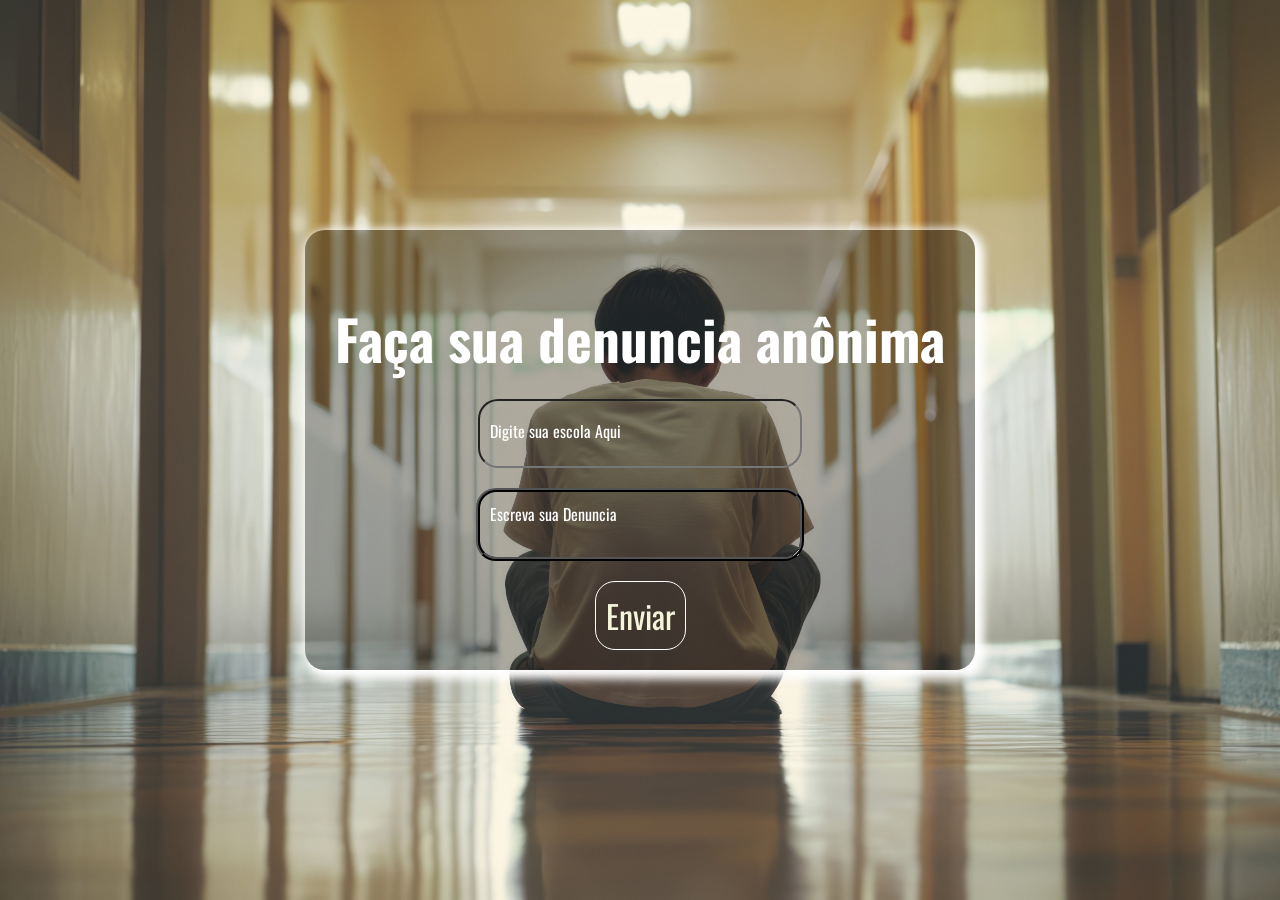
==== index.html @ 604c32ea "correção portugues" ====
<!DOCTYPE html>
<html lang="pt-br">
<head>
    <meta charset="UTF-8">
    <meta name="viewport" content="width=device-width, initial-scale=1.0">
    <link rel="stylesheet" href="principal.css">
    <link rel="shortcut icon" href="Imagens/favicon_io (1)/favicon.ico" type="image/x-icon">
    <title>Bullying</title>
</head>
<body>
    <div id="container">
        <h1>
        Faça sua denuncia anônima
        </h1>
        <input type="address" name="" id="escola" placeholder="Digite sua escola Aqui">
        <textarea name="" id="denuncia" placeholder="Escreva sua Denuncia"></textarea>
        <button>Enviar</button>
    </div>
</body>
</html>
---- principal.css ----
@font-face {
    font-family:'Oswald' ;
    src: url(Oswald/Oswald-VariableFont_wght.ttf);
}
:root{
    --fonte: 'Oswald';
    --cor-branco:white;
}

body{
     font-family:var(--fonte);
     background-image: url(Imagens/yamu_jay-school-bullying-9060270.jpg);
     background-attachment: fixed;
     background-size: cover;
     background-position: center;
     
     margin: 0;
     height: 100vh;
     display: flex;
     justify-content: center;
     align-items: center;
}
#container{
   display: flex;
   flex-direction: column;
   align-items: center;
   padding: 20px;
   border-radius: 20px;

    background-color: rgba(0, 0, 0, 0.315);

   box-shadow: 4px 4px 10px 5px var(--cor-branco);
}

#container >h1{
   margin-bottom: 10px;
   text-shadow: none;
   padding: 10px;
   font-size: 55px;
   color:var(--cor-branco);
}
#container > input, textarea{
    width: 300px;
    height: 5vh;
    padding: 10px;
    margin-bottom: 20px;

    background-color: transparent;
    border-radius: 20px;

    color: var(--cor-branco);
}

input::placeholder, textarea::placeholder{
    color: var(--cor-branco);
    font-family:var(--fonte);
    font-size: larger;
}
#denuncia{
    border: 4px ridge black;
}


button{
    padding: 10px;
    font-family: var(--fonte);
    font-size: xx-large;
    background-color: transparent;
    color: beige;
    border-radius: 20px;
    border: 1px solid var(--cor-branco);
}
button:hover{
    color: chartreuse;
    transition: 0.5s;
}
button:active{
    color: var(--cor-branco);
}
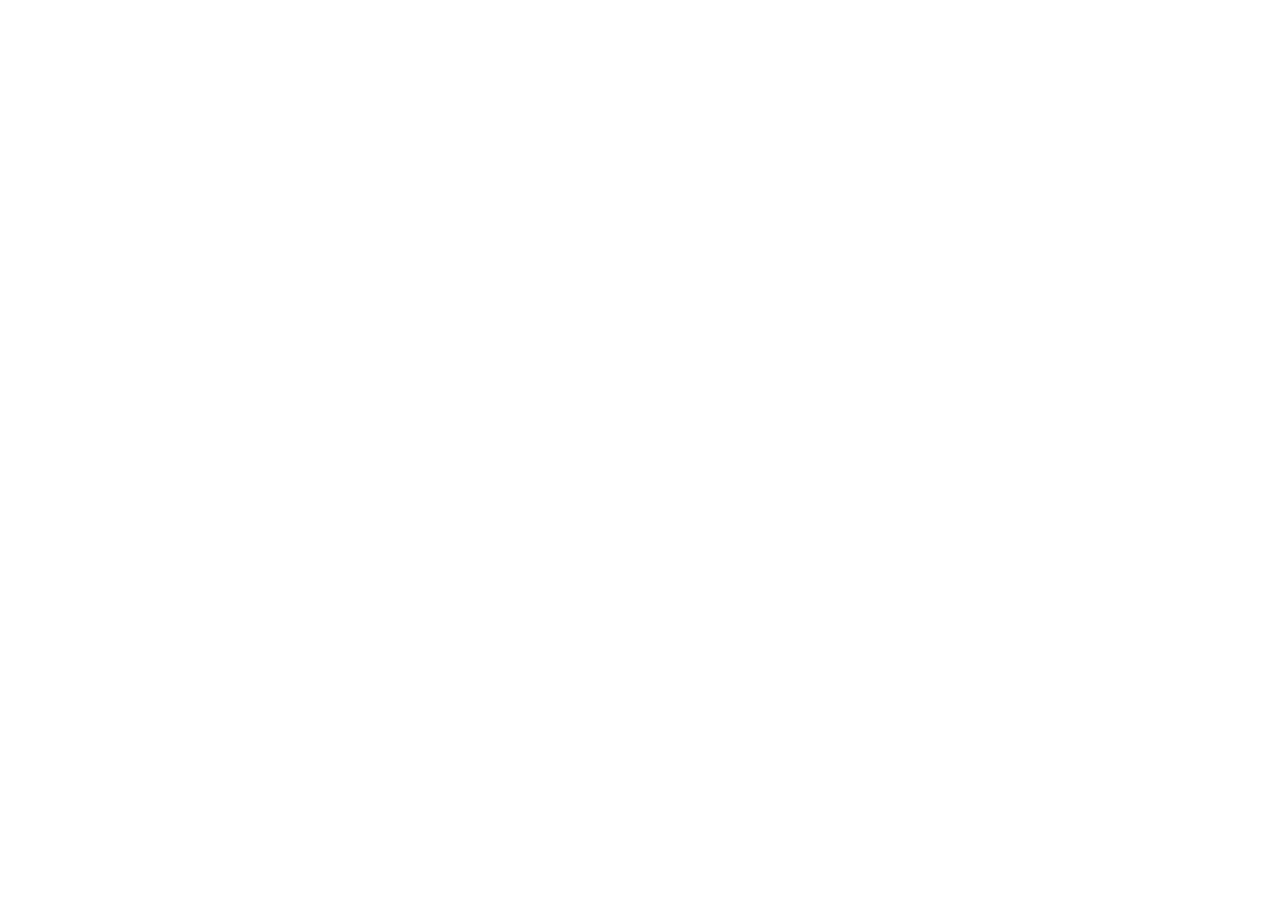
==== commit 8fcdd386: "criando outro" ====
--- a/index.html
+++ b/index.html
@@ -3,18 +3,9 @@
 <head>
     <meta charset="UTF-8">
     <meta name="viewport" content="width=device-width, initial-scale=1.0">
-    <link rel="stylesheet" href="principal.css">
-    <link rel="shortcut icon" href="Imagens/favicon_io (1)/favicon.ico" type="image/x-icon">
-    <title>Bullying</title>
+    <title>Principal</title>
 </head>
 <body>
-    <div id="container">
-        <h1>
-        Faça sua denuncia anônima
-        </h1>
-        <input type="address" name="" id="escola" placeholder="Digite sua escola Aqui">
-        <textarea name="" id="denuncia" placeholder="Escreva sua Denuncia"></textarea>
-        <button>Enviar</button>
-    </div>
+    
 </body>
 </html>
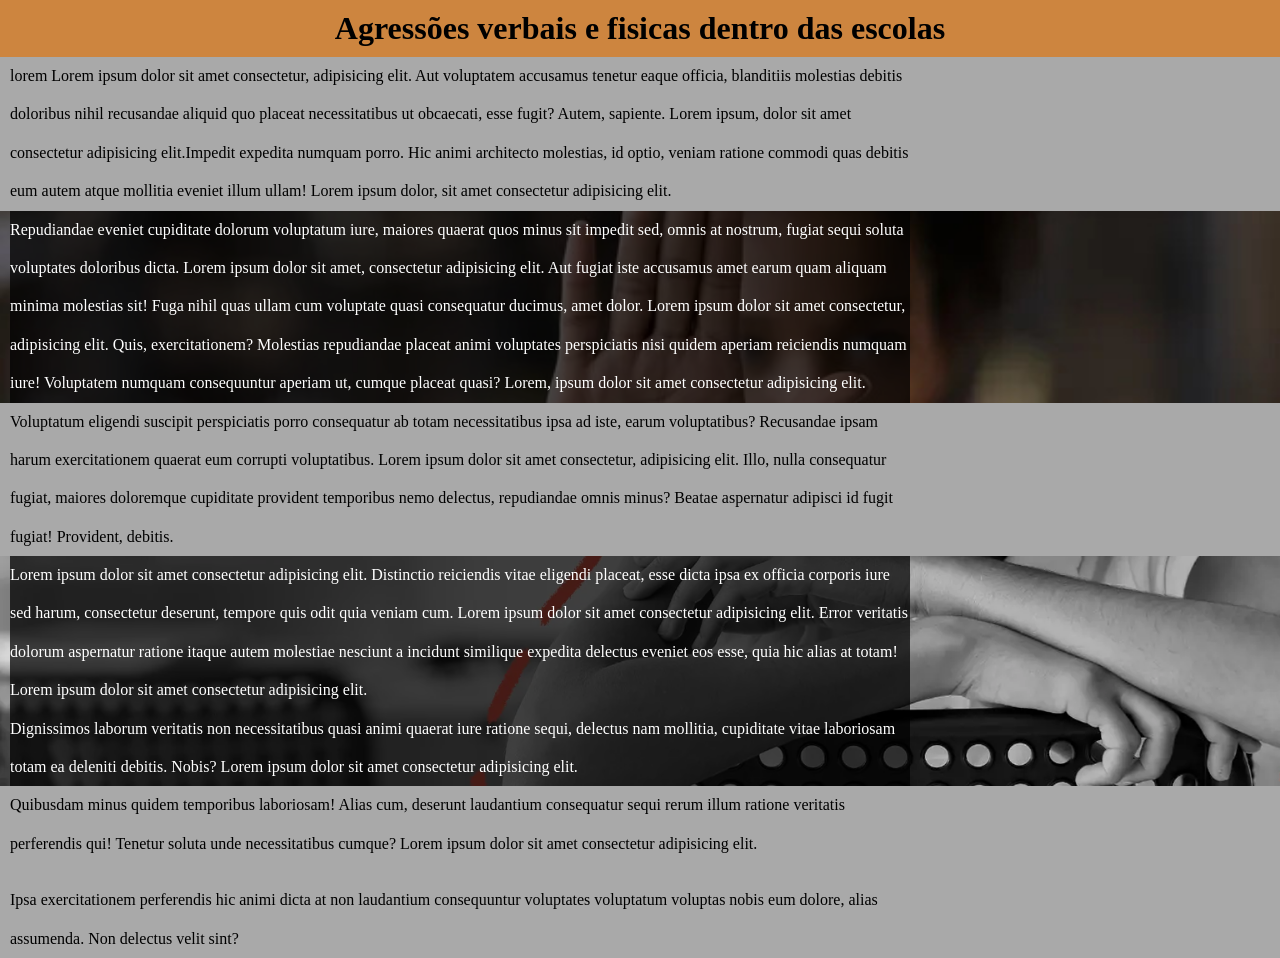
==== commit 58351692: "alterações" ====
--- a/index.html
+++ b/index.html
@@ -3,9 +3,36 @@
 <head>
     <meta charset="UTF-8">
     <meta name="viewport" content="width=device-width, initial-scale=1.0">
+    <link rel="stylesheet" href="./estilos/infomacoes.css">
     <title>Principal</title>
 </head>
 <body>
-    
+    <header>
+        <h1>Agressões verbais e fisicas dentro das escolas</h1>
+    </header>
+        <section class="normal">
+            <p>lorem Lorem ipsum dolor sit amet consectetur, adipisicing elit. Aut voluptatem accusamus tenetur eaque officia, blanditiis molestias debitis doloribus nihil recusandae aliquid quo placeat necessitatibus ut obcaecati, esse fugit? Autem, sapiente. Lorem ipsum, dolor sit amet consectetur adipisicing elit.Impedit expedita numquam porro. Hic animi architecto molestias, id optio, veniam ratione commodi quas debitis eum autem atque mollitia eveniet illum ullam! Lorem ipsum dolor, sit amet consectetur adipisicing elit. </p>
+        </section>
+
+        <section class="imagem" id="img1">
+            <p>Repudiandae eveniet cupiditate dolorum voluptatum iure, maiores quaerat quos minus sit impedit sed, omnis at nostrum, fugiat sequi soluta voluptates doloribus dicta. Lorem ipsum dolor sit amet, consectetur adipisicing elit. Aut fugiat iste accusamus amet earum quam aliquam minima molestias sit! Fuga nihil quas ullam cum voluptate quasi consequatur ducimus, amet dolor. Lorem ipsum dolor sit amet consectetur, adipisicing elit. Quis, exercitationem? Molestias repudiandae placeat animi voluptates perspiciatis nisi quidem aperiam reiciendis numquam iure! Voluptatem numquam consequuntur aperiam ut, cumque placeat quasi? Lorem, ipsum dolor sit amet consectetur adipisicing elit.</p>
+        </section>
+
+        <section class="normal">
+            <p>Voluptatum eligendi suscipit perspiciatis porro consequatur ab totam necessitatibus ipsa ad iste, earum voluptatibus? Recusandae ipsam harum exercitationem quaerat eum corrupti voluptatibus. Lorem ipsum dolor sit amet consectetur, adipisicing elit. Illo, nulla consequatur fugiat, maiores doloremque cupiditate provident temporibus nemo delectus, repudiandae omnis minus? Beatae aspernatur adipisci id fugit fugiat! Provident, debitis.</p> 
+        </section>
+
+        <section class="imagem">
+            <p>Lorem ipsum dolor sit amet consectetur adipisicing elit. Distinctio reiciendis vitae eligendi placeat, esse dicta ipsa ex officia corporis iure sed harum, consectetur deserunt, tempore quis odit quia veniam cum. Lorem ipsum dolor sit amet consectetur adipisicing elit. Error veritatis dolorum aspernatur ratione itaque autem molestiae nesciunt a incidunt similique expedita delectus eveniet eos esse, quia hic alias at totam! Lorem ipsum dolor sit amet consectetur adipisicing elit.</p> 
+        </section>
+
+        <section class="imagem">
+            <p>Dignissimos laborum veritatis non necessitatibus quasi animi quaerat iure ratione sequi, delectus nam mollitia, cupiditate vitae laboriosam totam ea deleniti debitis. Nobis? Lorem ipsum dolor sit amet consectetur adipisicing elit.</p> 
+        </section>
+
+        <section class="normal">
+            <p>Quibusdam minus quidem temporibus laboriosam! Alias cum, deserunt laudantium consequatur sequi rerum illum ratione veritatis perferendis qui! Tenetur soluta unde necessitatibus cumque? Lorem ipsum dolor sit amet consectetur adipisicing elit.</p>
+            <br><p>Ipsa exercitationem perferendis hic animi dicta at non laudantium consequuntur voluptates voluptatum voluptas nobis eum dolore, alias assumenda. Non delectus velit sint?</p>         
+        </section>
 </body>
 </html>
--- a/estilos/infomacoes.css
+++ b/estilos/infomacoes.css
@@ -0,0 +1,54 @@
+@charset "UTF-8";
+
+body{
+    margin: 0px;
+    padding: 0px;
+}
+
+*{
+    margin: 0px;
+    padding: 0px;
+}
+
+header{
+    background-color: peru;
+}
+
+header h1{
+    padding: 10px;
+    text-align: center;
+}
+
+section{
+   background-color: beige;
+}
+
+section > p {
+    line-height: 3vw;
+     width: 100vh;
+     margin-left: 10px;
+}
+
+section.normal{
+    background-color: darkgray;
+}
+section.imagem > p {
+    display: inline-block;
+    background-color: rgba(0, 0, 0, 0.726);
+    color: white;
+}
+
+section#img1{
+    background-image: url(../Imagens/Correio-de-Atibaia-Racismo-recreativo.jpeg);
+    background-size: cover;
+    background-attachment: fixed;
+}
+section.imagem {
+    background-image: url(../Imagens/racismo.webp);
+    background-size: cover;
+    background-attachment: fixed;
+}
+
+
+
+
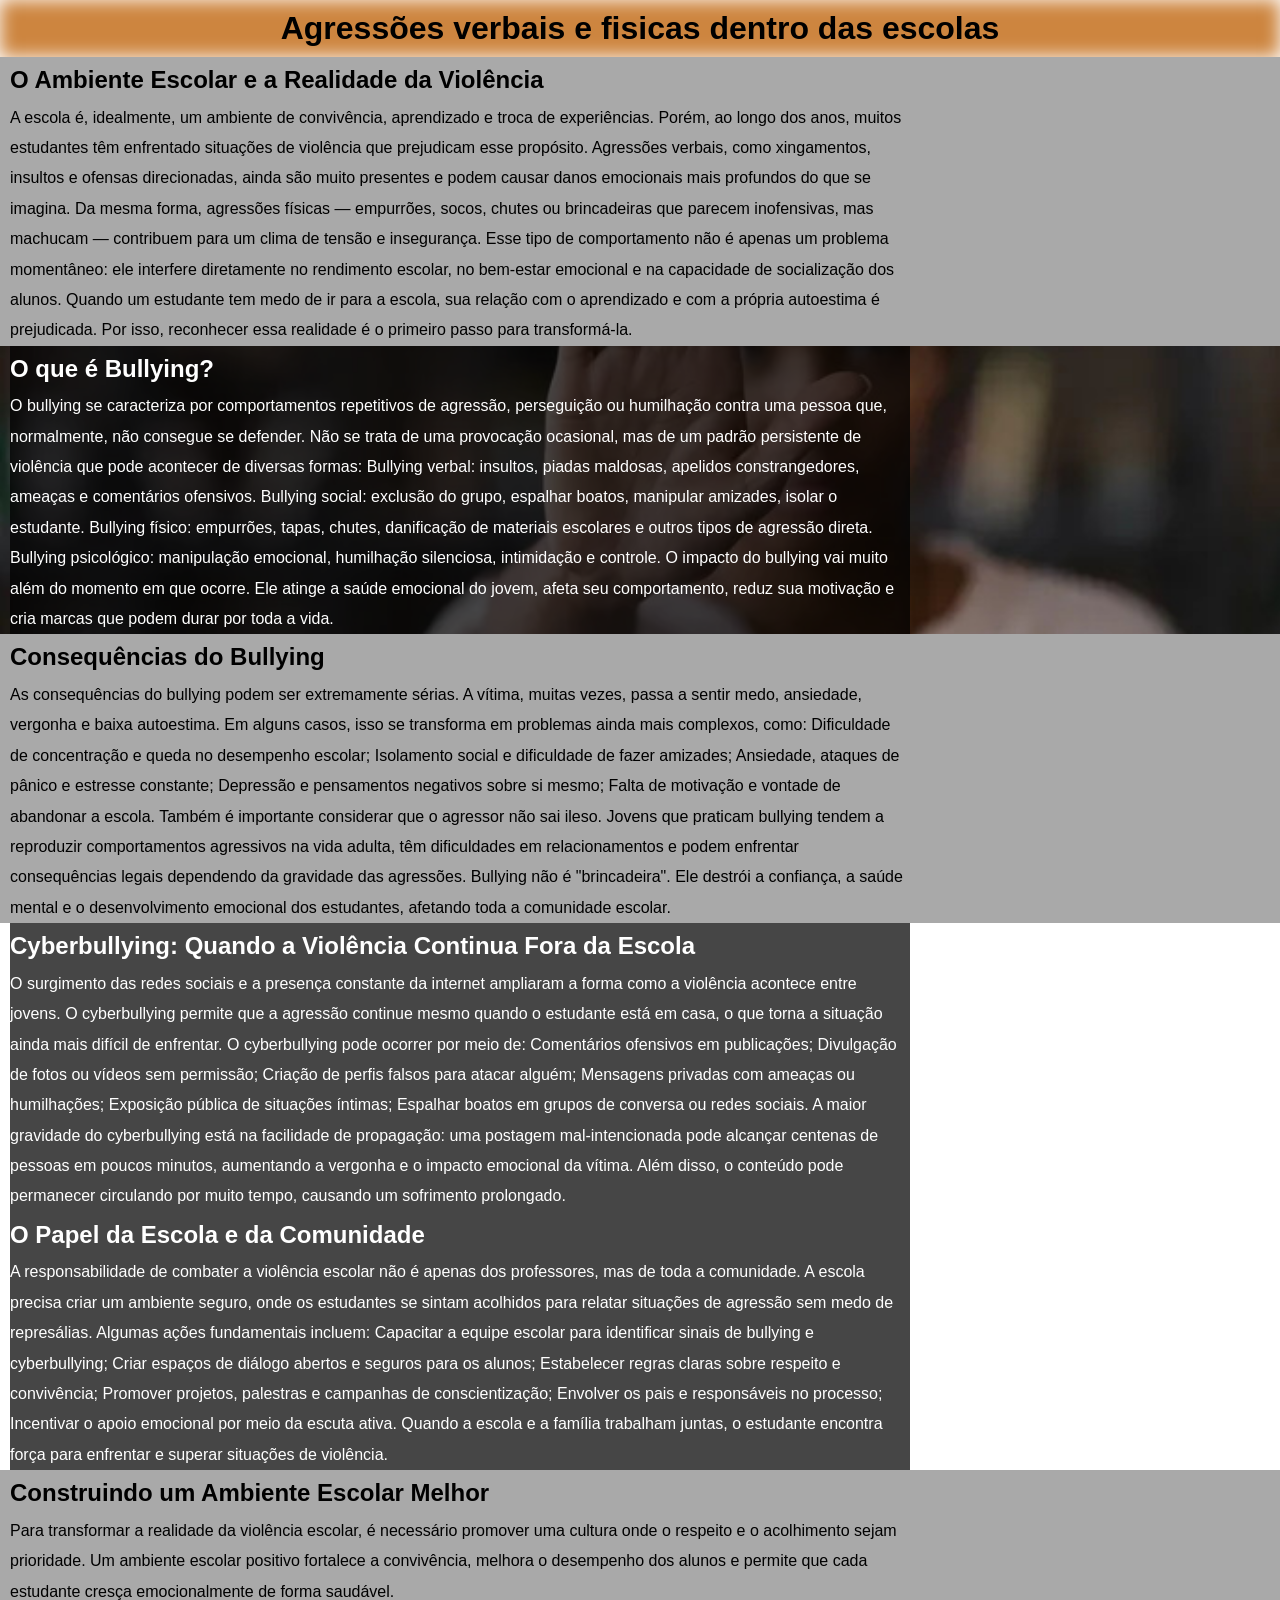
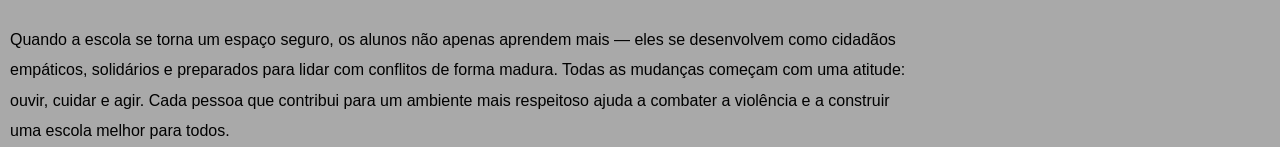
==== commit e3e8bc14: "atualizando" ====
--- a/index.html
+++ b/index.html
@@ -11,28 +11,86 @@
         <h1>Agressões verbais e fisicas dentro das escolas</h1>
     </header>
         <section class="normal">
-            <p>lorem Lorem ipsum dolor sit amet consectetur, adipisicing elit. Aut voluptatem accusamus tenetur eaque officia, blanditiis molestias debitis doloribus nihil recusandae aliquid quo placeat necessitatibus ut obcaecati, esse fugit? Autem, sapiente. Lorem ipsum, dolor sit amet consectetur adipisicing elit.Impedit expedita numquam porro. Hic animi architecto molestias, id optio, veniam ratione commodi quas debitis eum autem atque mollitia eveniet illum ullam! Lorem ipsum dolor, sit amet consectetur adipisicing elit. </p>
+            <h2>O Ambiente Escolar e a Realidade da Violência</h2>
+            <p>
+                A escola é, idealmente, um ambiente de convivência, aprendizado e troca de experiências. Porém, ao longo dos anos, muitos estudantes têm enfrentado situações de violência que prejudicam esse propósito. Agressões verbais, como xingamentos, insultos e ofensas direcionadas, ainda são muito presentes e podem causar danos emocionais mais profundos do que se imagina. Da mesma forma, agressões físicas — empurrões, socos, chutes ou brincadeiras que parecem inofensivas, mas machucam — contribuem para um clima de tensão e insegurança.
+                Esse tipo de comportamento não é apenas um problema momentâneo: ele interfere diretamente no rendimento escolar, no bem-estar emocional e na capacidade de socialização dos alunos. Quando um estudante tem medo de ir para a escola, sua relação com o aprendizado e com a própria autoestima é prejudicada. Por isso, reconhecer essa realidade é o primeiro passo para transformá-la.
+            </p>
         </section>
 
         <section class="imagem" id="img1">
-            <p>Repudiandae eveniet cupiditate dolorum voluptatum iure, maiores quaerat quos minus sit impedit sed, omnis at nostrum, fugiat sequi soluta voluptates doloribus dicta. Lorem ipsum dolor sit amet, consectetur adipisicing elit. Aut fugiat iste accusamus amet earum quam aliquam minima molestias sit! Fuga nihil quas ullam cum voluptate quasi consequatur ducimus, amet dolor. Lorem ipsum dolor sit amet consectetur, adipisicing elit. Quis, exercitationem? Molestias repudiandae placeat animi voluptates perspiciatis nisi quidem aperiam reiciendis numquam iure! Voluptatem numquam consequuntur aperiam ut, cumque placeat quasi? Lorem, ipsum dolor sit amet consectetur adipisicing elit.</p>
+            <h2>O que é Bullying?</h2>
+            <p>
+                O bullying se caracteriza por comportamentos repetitivos de agressão, perseguição ou humilhação contra uma pessoa que, normalmente, não consegue se defender. Não se trata de uma provocação ocasional, mas de um padrão persistente de violência que pode acontecer de diversas formas:
+
+                Bullying verbal: insultos, piadas maldosas, apelidos constrangedores, ameaças e comentários ofensivos.
+                Bullying social: exclusão do grupo, espalhar boatos, manipular amizades, isolar o estudante.
+                Bullying físico: empurrões, tapas, chutes, danificação de materiais escolares e outros tipos de agressão direta.
+                Bullying psicológico: manipulação emocional, humilhação silenciosa, intimidação e controle.
+
+                O impacto do bullying vai muito além do momento em que ocorre. Ele atinge a saúde emocional do jovem, afeta seu comportamento, reduz sua motivação e cria marcas que podem durar por toda a vida.</p>
         </section>
 
         <section class="normal">
-            <p>Voluptatum eligendi suscipit perspiciatis porro consequatur ab totam necessitatibus ipsa ad iste, earum voluptatibus? Recusandae ipsam harum exercitationem quaerat eum corrupti voluptatibus. Lorem ipsum dolor sit amet consectetur, adipisicing elit. Illo, nulla consequatur fugiat, maiores doloremque cupiditate provident temporibus nemo delectus, repudiandae omnis minus? Beatae aspernatur adipisci id fugit fugiat! Provident, debitis.</p> 
+            <h2>Consequências do Bullying</h2>
+            <p>
+                As consequências do bullying podem ser extremamente sérias. A vítima, muitas vezes, passa a sentir medo, ansiedade, vergonha e baixa autoestima. Em alguns casos, isso se transforma em problemas ainda mais complexos, como:
+
+                Dificuldade de concentração e queda no desempenho escolar;
+                Isolamento social e dificuldade de fazer amizades;
+                Ansiedade, ataques de pânico e estresse constante;
+                Depressão e pensamentos negativos sobre si mesmo;
+                Falta de motivação e vontade de abandonar a escola.
+
+                Também é importante considerar que o agressor não sai ileso. Jovens que praticam bullying tendem a reproduzir comportamentos agressivos na vida adulta, têm dificuldades em relacionamentos e podem enfrentar consequências legais dependendo da gravidade das agressões.
+
+                Bullying não é "brincadeira". Ele destrói a confiança, a saúde mental e o desenvolvimento emocional dos estudantes, afetando toda a comunidade escolar.
+            </p> 
         </section>
 
         <section class="imagem">
-            <p>Lorem ipsum dolor sit amet consectetur adipisicing elit. Distinctio reiciendis vitae eligendi placeat, esse dicta ipsa ex officia corporis iure sed harum, consectetur deserunt, tempore quis odit quia veniam cum. Lorem ipsum dolor sit amet consectetur adipisicing elit. Error veritatis dolorum aspernatur ratione itaque autem molestiae nesciunt a incidunt similique expedita delectus eveniet eos esse, quia hic alias at totam! Lorem ipsum dolor sit amet consectetur adipisicing elit.</p> 
+            <h2>Cyberbullying: Quando a Violência Continua Fora da Escola</h2>
+            <p>
+                O surgimento das redes sociais e a presença constante da internet ampliaram a forma como a violência acontece entre jovens. O cyberbullying permite que a agressão continue mesmo quando o estudante está em casa, o que torna a situação ainda mais difícil de enfrentar.
+
+                O cyberbullying pode ocorrer por meio de:
+
+                Comentários ofensivos em publicações;
+                Divulgação de fotos ou vídeos sem permissão;
+                Criação de perfis falsos para atacar alguém;
+                Mensagens privadas com ameaças ou humilhações;
+                Exposição pública de situações íntimas;
+                Espalhar boatos em grupos de conversa ou redes sociais.
+
+                A maior gravidade do cyberbullying está na facilidade de propagação: uma postagem mal-intencionada pode alcançar centenas de pessoas em poucos minutos, aumentando a vergonha e o impacto emocional da vítima. Além disso, o conteúdo pode permanecer circulando por muito tempo, causando um sofrimento prolongado.
+            </p> 
         </section>
 
         <section class="imagem">
-            <p>Dignissimos laborum veritatis non necessitatibus quasi animi quaerat iure ratione sequi, delectus nam mollitia, cupiditate vitae laboriosam totam ea deleniti debitis. Nobis? Lorem ipsum dolor sit amet consectetur adipisicing elit.</p> 
+            <h2>O Papel da Escola e da Comunidade</h2>
+            <p>
+                A responsabilidade de combater a violência escolar não é apenas dos professores, mas de toda a comunidade. A escola precisa criar um ambiente seguro, onde os estudantes se sintam acolhidos para relatar situações de agressão sem medo de represálias.
+
+                Algumas ações fundamentais incluem:
+
+                Capacitar a equipe escolar para identificar sinais de bullying e cyberbullying;
+                Criar espaços de diálogo abertos e seguros para os alunos;
+                Estabelecer regras claras sobre respeito e convivência;
+                Promover projetos, palestras e campanhas de conscientização;
+                Envolver os pais e responsáveis no processo;
+                Incentivar o apoio emocional por meio da escuta ativa.
+
+                Quando a escola e a família trabalham juntas, o estudante encontra força para enfrentar e superar situações de violência.
+            </p> 
         </section>
 
         <section class="normal">
-            <p>Quibusdam minus quidem temporibus laboriosam! Alias cum, deserunt laudantium consequatur sequi rerum illum ratione veritatis perferendis qui! Tenetur soluta unde necessitatibus cumque? Lorem ipsum dolor sit amet consectetur adipisicing elit.</p>
-            <br><p>Ipsa exercitationem perferendis hic animi dicta at non laudantium consequuntur voluptates voluptatum voluptas nobis eum dolore, alias assumenda. Non delectus velit sint?</p>         
+            <h2>Construindo um Ambiente Escolar Melhor</h2>
+                <p>Para transformar a realidade da violência escolar, é necessário promover uma cultura onde o respeito e o acolhimento sejam prioridade. Um ambiente escolar positivo fortalece a convivência, melhora o desempenho dos alunos e permite que cada estudante cresça emocionalmente de forma saudável.</p>
+                <br><p>Quando a escola se torna um espaço seguro, os alunos não apenas aprendem mais — eles se desenvolvem como cidadãos empáticos, solidários e preparados para lidar com conflitos de forma madura.
+
+                Todas as mudanças começam com uma atitude: ouvir, cuidar e agir. Cada pessoa que contribui para um ambiente mais respeitoso ajuda a combater a violência e a construir uma escola melhor para todos.
+            </p>         
         </section>
 </body>
 </html>
--- a/estilos/infomacoes.css
+++ b/estilos/infomacoes.css
@@ -1,8 +1,18 @@
 @charset "UTF-8";
+
+:root{
+    /*tema do site*/
+    --azul-bem-escuro:#010440;
+    --azul-forte:#121AA6;
+    --laranja-terroso:#D98B48;
+    --vermelho-muito-escuro:#400101;
+    --cinza-médio:#A6A6A6;
+}
 
 body{
     margin: 0px;
     padding: 0px;
+    font-family: Verdana, Geneva, Tahoma, sans-serif;
 }
 
 *{
@@ -12,6 +22,7 @@
 
 header{
     background-color: peru;
+    box-shadow: inset 0px 0px 18px 0px white;
 }
 
 header h1{
@@ -23,8 +34,8 @@
    background-color: beige;
 }
 
-section > p {
-    line-height: 3vw;
+section > p, h2{
+    line-height: 190%;
      width: 100vh;
      margin-left: 10px;
 }
@@ -32,8 +43,9 @@
 section.normal{
     background-color: darkgray;
 }
-section.imagem > p {
-    display: inline-block;
+
+
+section.imagem > p, section.imagem h2 {
     background-color: rgba(0, 0, 0, 0.726);
     color: white;
 }
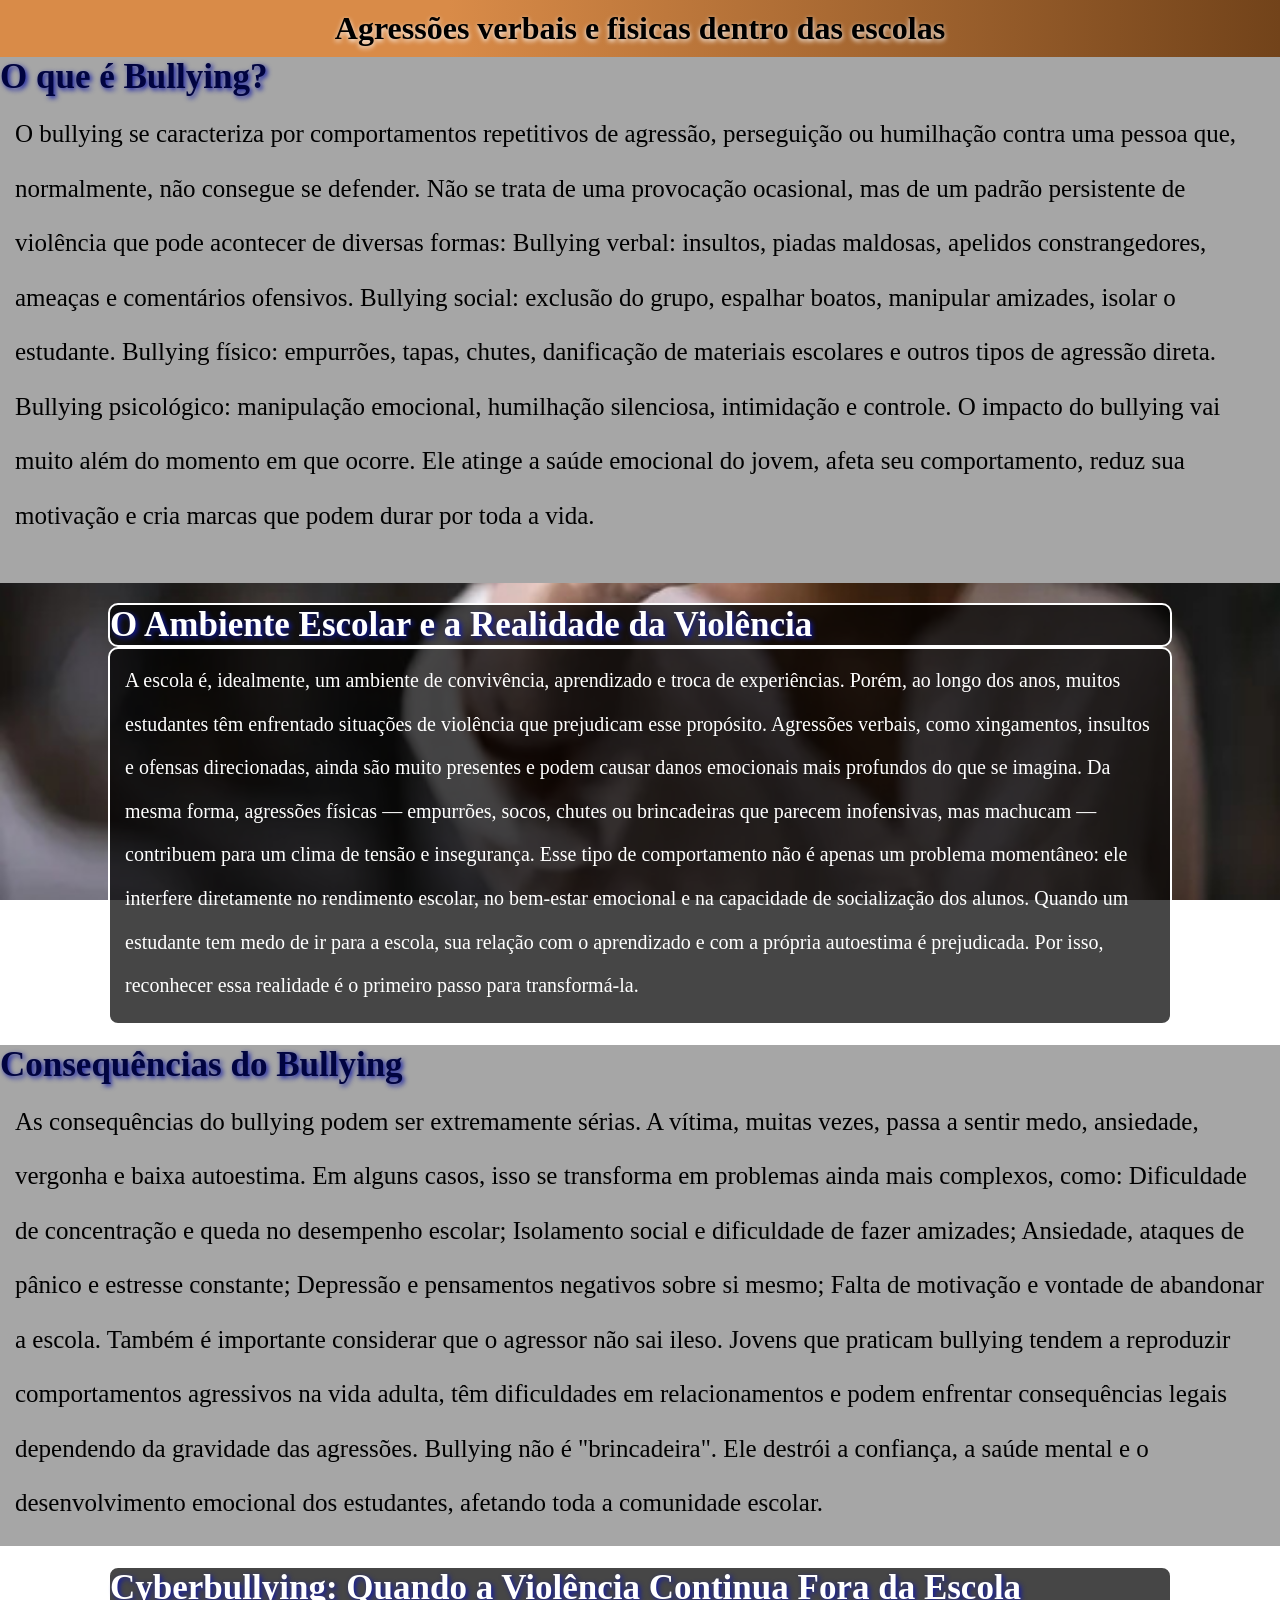
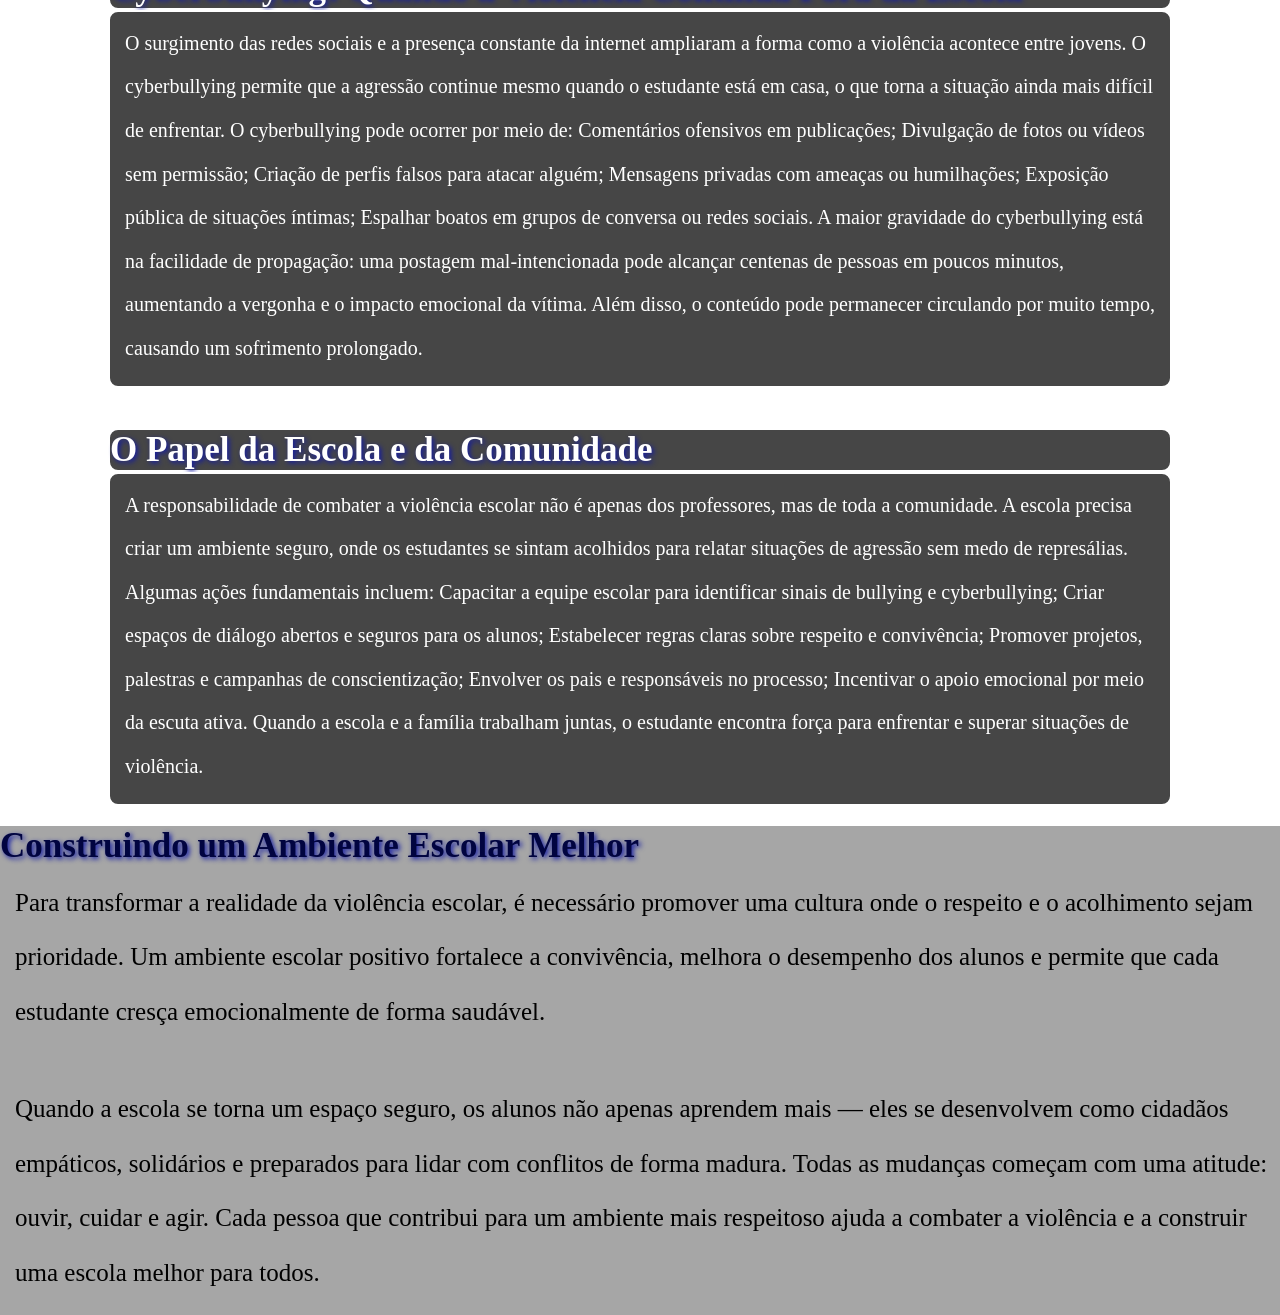
==== commit a65b71c0: "atualizado mudei alguns coisas, todos os elementos que tem imagem foram para o centro e aumentei os " ====
--- a/index.html
+++ b/index.html
@@ -11,14 +11,6 @@
         <h1>Agressões verbais e fisicas dentro das escolas</h1>
     </header>
         <section class="normal">
-            <h2>O Ambiente Escolar e a Realidade da Violência</h2>
-            <p>
-                A escola é, idealmente, um ambiente de convivência, aprendizado e troca de experiências. Porém, ao longo dos anos, muitos estudantes têm enfrentado situações de violência que prejudicam esse propósito. Agressões verbais, como xingamentos, insultos e ofensas direcionadas, ainda são muito presentes e podem causar danos emocionais mais profundos do que se imagina. Da mesma forma, agressões físicas — empurrões, socos, chutes ou brincadeiras que parecem inofensivas, mas machucam — contribuem para um clima de tensão e insegurança.
-                Esse tipo de comportamento não é apenas um problema momentâneo: ele interfere diretamente no rendimento escolar, no bem-estar emocional e na capacidade de socialização dos alunos. Quando um estudante tem medo de ir para a escola, sua relação com o aprendizado e com a própria autoestima é prejudicada. Por isso, reconhecer essa realidade é o primeiro passo para transformá-la.
-            </p>
-        </section>
-
-        <section class="imagem" id="img1">
             <h2>O que é Bullying?</h2>
             <p>
                 O bullying se caracteriza por comportamentos repetitivos de agressão, perseguição ou humilhação contra uma pessoa que, normalmente, não consegue se defender. Não se trata de uma provocação ocasional, mas de um padrão persistente de violência que pode acontecer de diversas formas:
@@ -29,6 +21,14 @@
                 Bullying psicológico: manipulação emocional, humilhação silenciosa, intimidação e controle.
 
                 O impacto do bullying vai muito além do momento em que ocorre. Ele atinge a saúde emocional do jovem, afeta seu comportamento, reduz sua motivação e cria marcas que podem durar por toda a vida.</p>
+            </p>
+        </section>
+
+        <section class="imagem" id="img1">
+           <h2>O Ambiente Escolar e a Realidade da Violência</h2>
+            <p>
+                A escola é, idealmente, um ambiente de convivência, aprendizado e troca de experiências. Porém, ao longo dos anos, muitos estudantes têm enfrentado situações de violência que prejudicam esse propósito. Agressões verbais, como xingamentos, insultos e ofensas direcionadas, ainda são muito presentes e podem causar danos emocionais mais profundos do que se imagina. Da mesma forma, agressões físicas — empurrões, socos, chutes ou brincadeiras que parecem inofensivas, mas machucam — contribuem para um clima de tensão e insegurança.
+                Esse tipo de comportamento não é apenas um problema momentâneo: ele interfere diretamente no rendimento escolar, no bem-estar emocional e na capacidade de socialização dos alunos. Quando um estudante tem medo de ir para a escola, sua relação com o aprendizado e com a própria autoestima é prejudicada. Por isso, reconhecer essa realidade é o primeiro passo para transformá-la. 
         </section>
 
         <section class="normal">
--- a/estilos/infomacoes.css
+++ b/estilos/infomacoes.css
@@ -1,5 +1,17 @@
 @charset "UTF-8";
 
+@font-face {
+    font-family: 'Montserrat';
+    src: url(../fonts-text/Montserrat/static/Montserrat-ExtraBold.ttf);
+}
+@font-face {
+    font-family: 'Open Sans';
+    src: url(../fonts-text/Open_Sans/static/OpenSans_SemiCondensed-Regular.ttf);
+}
+@font-face {
+      font-family: 'Lato';
+    src: url(../fonts-text/Lato/Lato-Black.ttf);
+}
 :root{
     /*tema do site*/
     --azul-bem-escuro:#010440;
@@ -7,58 +19,72 @@
     --laranja-terroso:#D98B48;
     --vermelho-muito-escuro:#400101;
     --cinza-médio:#A6A6A6;
+    
+    /* Fonts de texto*/
+    --font-títulos:'Montserrat';
+    --font-textos:'Open Sans';
+    --font-subtitulos:'Lato';
 }
-
 body{
     margin: 0px;
-    padding: 0px;
-    font-family: Verdana, Geneva, Tahoma, sans-serif;
+    padding: 0px;  
 }
-
 *{
     margin: 0px;
     padding: 0px;
 }
-
 header{
-    background-color: peru;
-    box-shadow: inset 0px 0px 18px 0px white;
+    background-image: linear-gradient(to right, var(--laranja-terroso) 35%, #72431a);
 }
-
 header h1{
+    font-family: var(--font-títulos);
     padding: 10px;
     text-align: center;
+    text-shadow: 0px 2px 5px white;
 }
-
-section{
-   background-color: beige;
+section > h2{
+    color: var(--azul-bem-escuro);
+    text-shadow: 2px 2px 5px var(--azul-forte);
+    font-family: var(--font-subtitulos);
+    font-size: 35px;
+    
 }
-
-section > p, h2{
-    line-height: 190%;
-     width: 100vh;
-     margin-left: 10px;
+section.normal p{
+    font-family: var(--font-textos);
+    line-height: 218%;
+    padding: 10px 10px 15px 15px;
+    font-size: 25px;
 }
-
+section.imagem p{
+    font-family: var(--font-textos);
+    line-height: 218%;
+    width: 115vh;
+    padding: 10px 10px 15px 15px;
+    font-size: 20px;
+}
 section.normal{
-    background-color: darkgray;
+    background-color: var(--cinza-médio);
 }
-
-
 section.imagem > p, section.imagem h2 {
     background-color: rgba(0, 0, 0, 0.726);
-    color: white;
+    color: rgb(255, 255, 255);
+    border-radius: 10px;
+    border: 2px solid white;
 }
-
 section#img1{
     background-image: url(../Imagens/Correio-de-Atibaia-Racismo-recreativo.jpeg);
     background-size: cover;
     background-attachment: fixed;
 }
 section.imagem {
+    display:grid;
     background-image: url(../Imagens/racismo.webp);
     background-size: cover;
     background-attachment: fixed;
+    padding: 20px 0px 20px 0px;
+    grid-auto-flow: row;
+    justify-content: center;
+    align-content: center;
 }
 
 
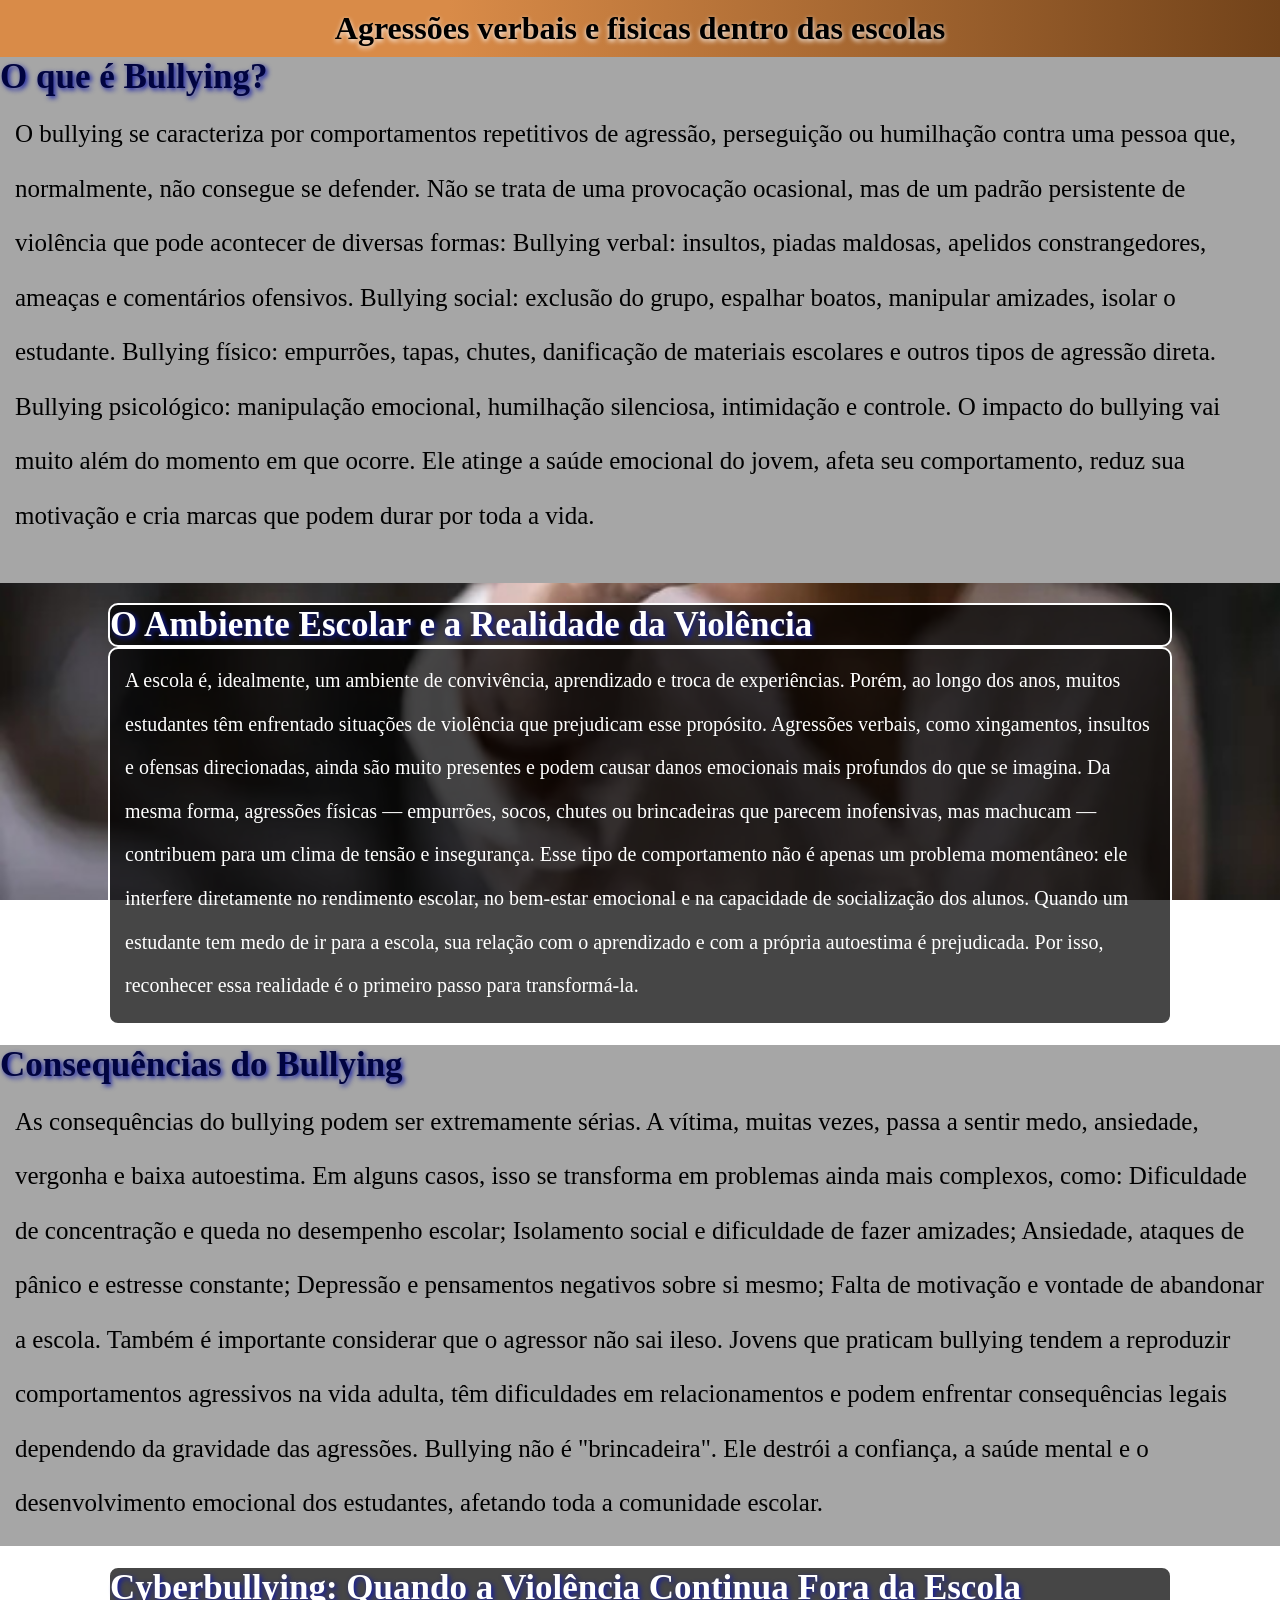
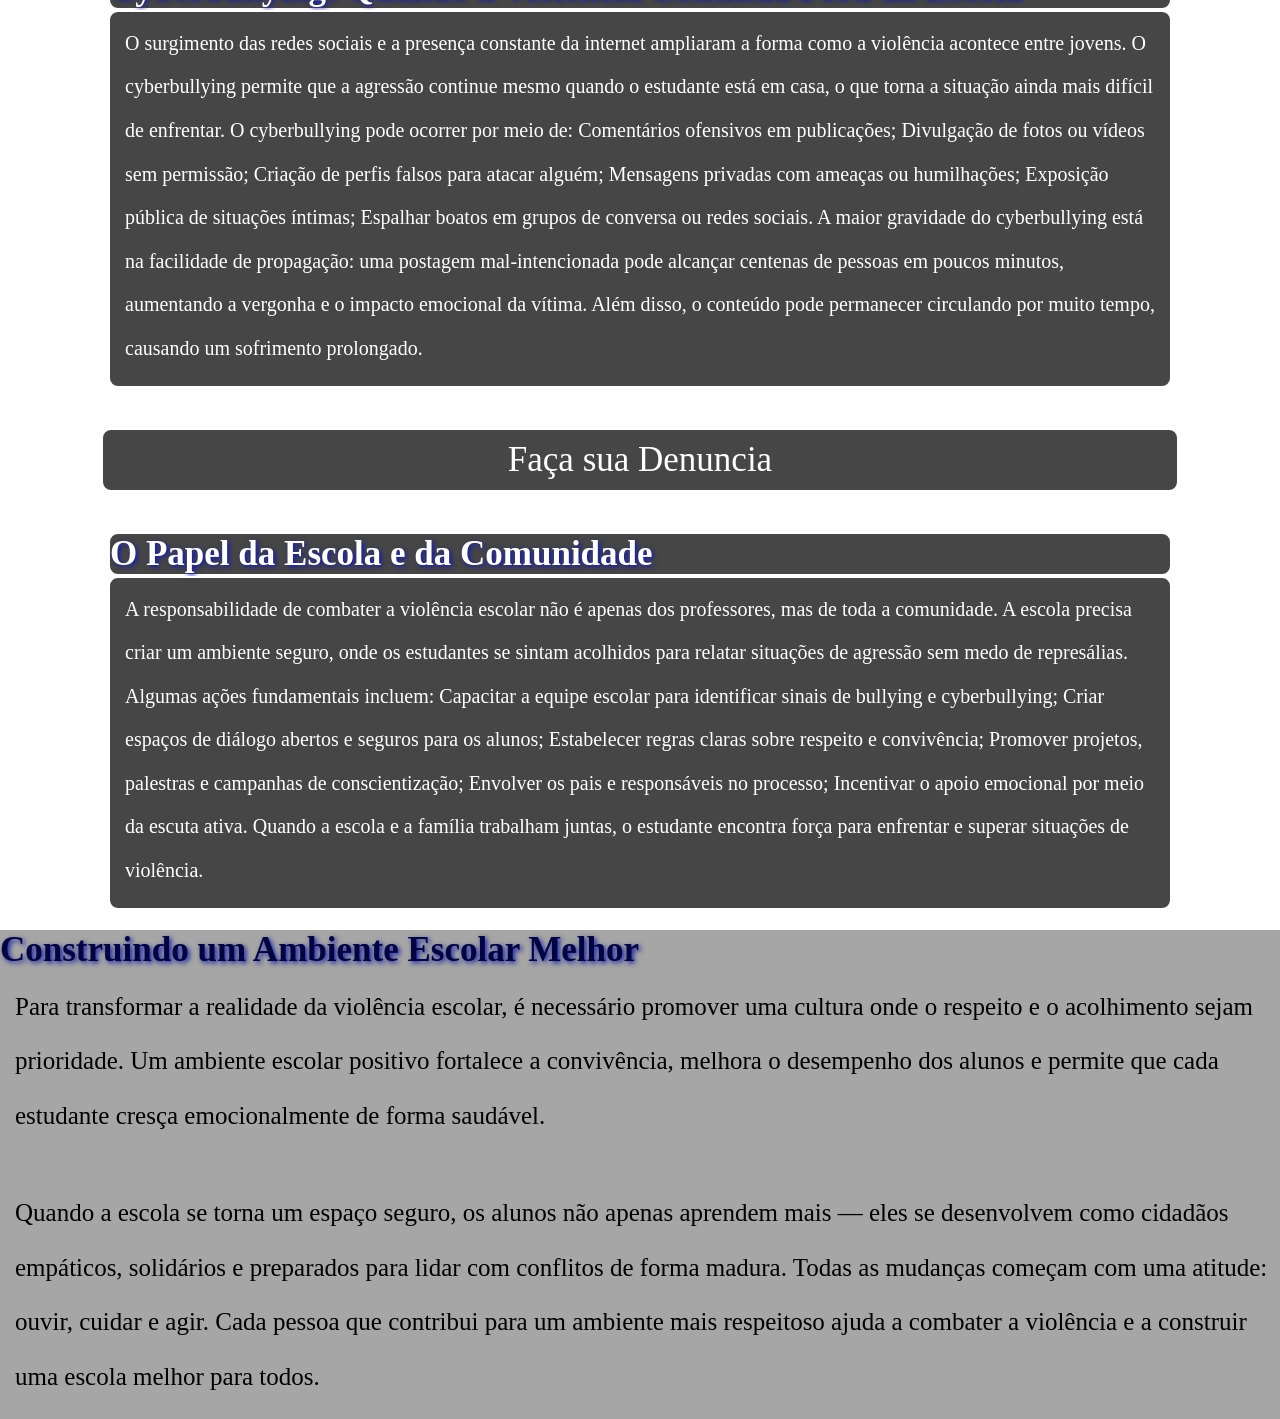
==== commit a79dc92c: "atualizando" ====
--- a/index.html
+++ b/index.html
@@ -66,6 +66,10 @@
             </p> 
         </section>
 
+         <section class="imagem" id="link">
+            <a href="fonte/Denuncia.html">Faça sua Denuncia</a>
+        </section>
+
         <section class="imagem">
             <h2>O Papel da Escola e da Comunidade</h2>
             <p>
--- a/estilos/infomacoes.css
+++ b/estilos/infomacoes.css
@@ -65,7 +65,7 @@
 section.normal{
     background-color: var(--cinza-médio);
 }
-section.imagem > p, section.imagem h2 {
+section.imagem > p, section.imagem h2{
     background-color: rgba(0, 0, 0, 0.726);
     color: rgb(255, 255, 255);
     border-radius: 10px;
@@ -87,6 +87,19 @@
     align-content: center;
 }
 
+section#link a{
+    padding: 10px 45vh 10px 45vh;
+     background-color: rgba(0, 0, 0, 0.726);
+    color: rgb(255, 255, 255);
+    border-radius: 10px;
+    border: 2px solid white;
+    font-size: 35px;
+    text-decoration: none;
+    font-family: var(--font-subtitulos)
+}
+section#link a:hover{
+    color: var(--vermelho-muito-escuro);
+    transition: 0.5s;
+    text-shadow: 2px 2px 5px white;
 
-
-
+}
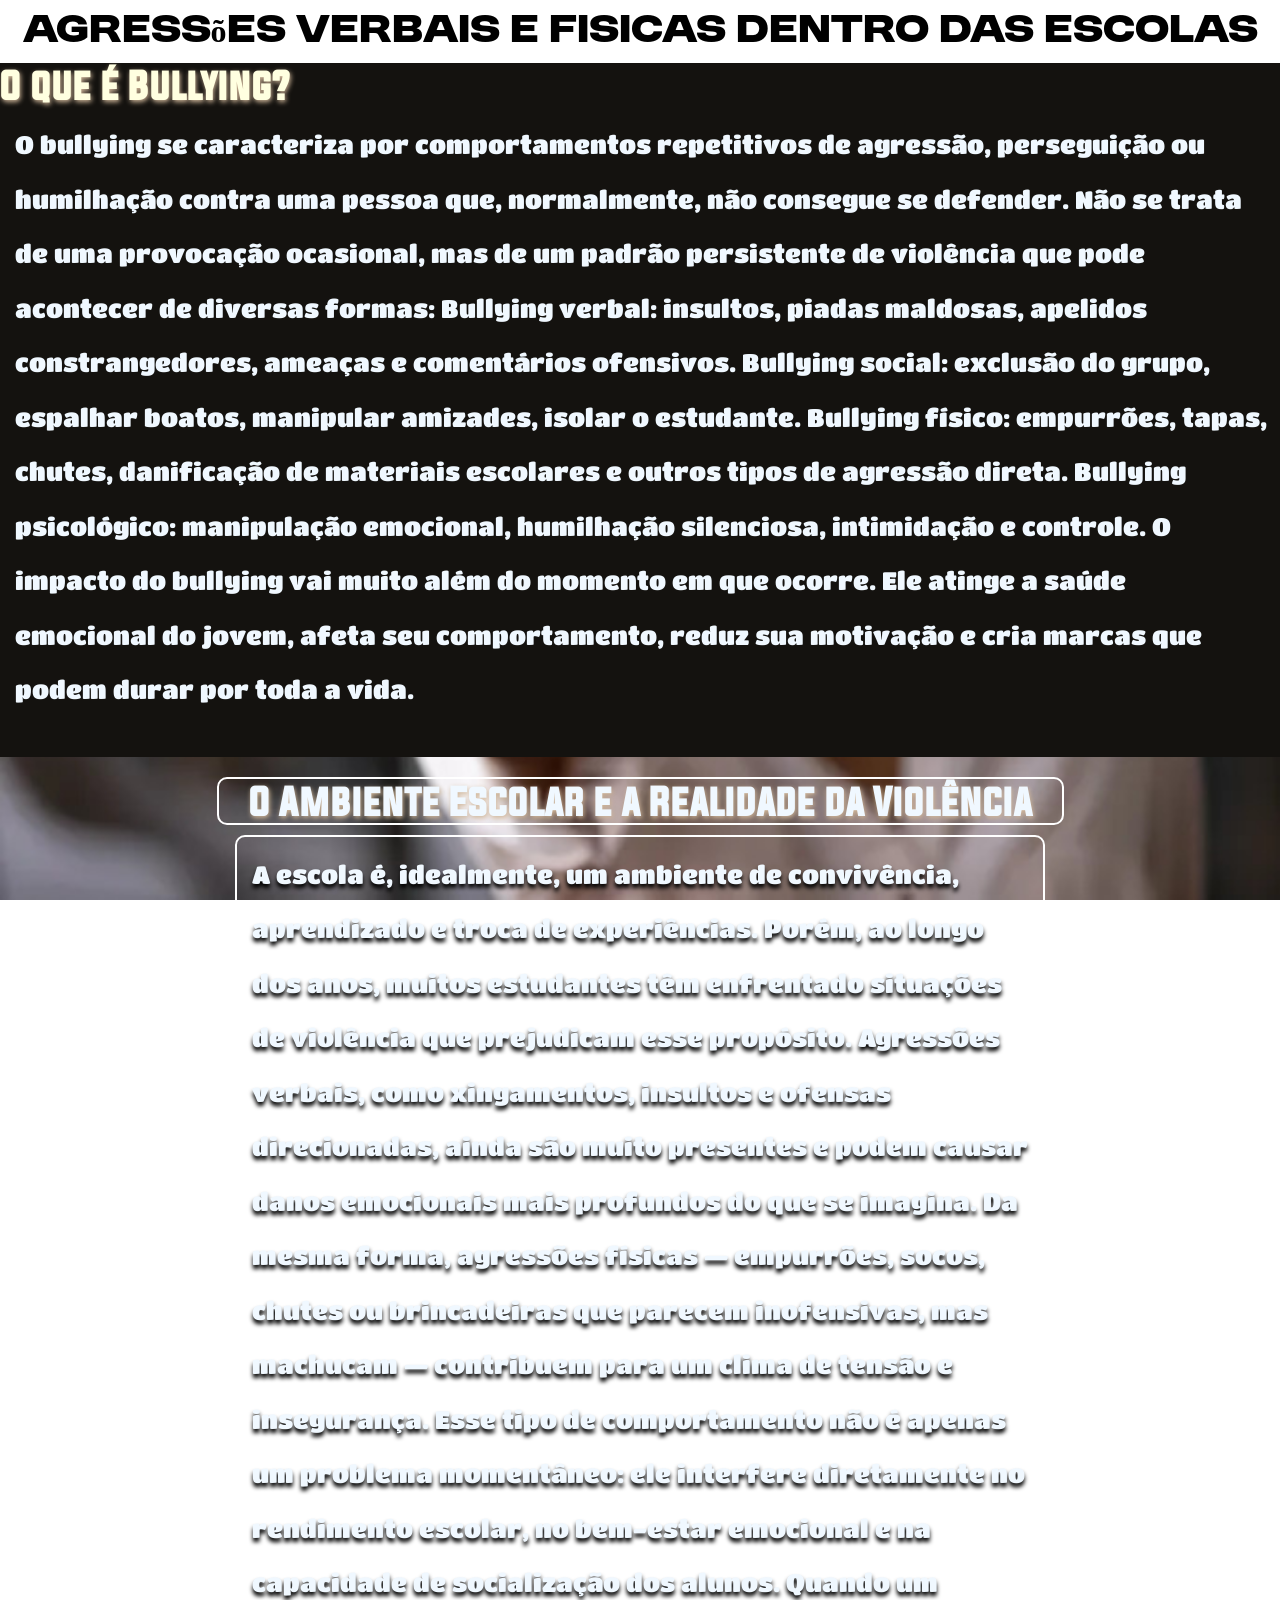
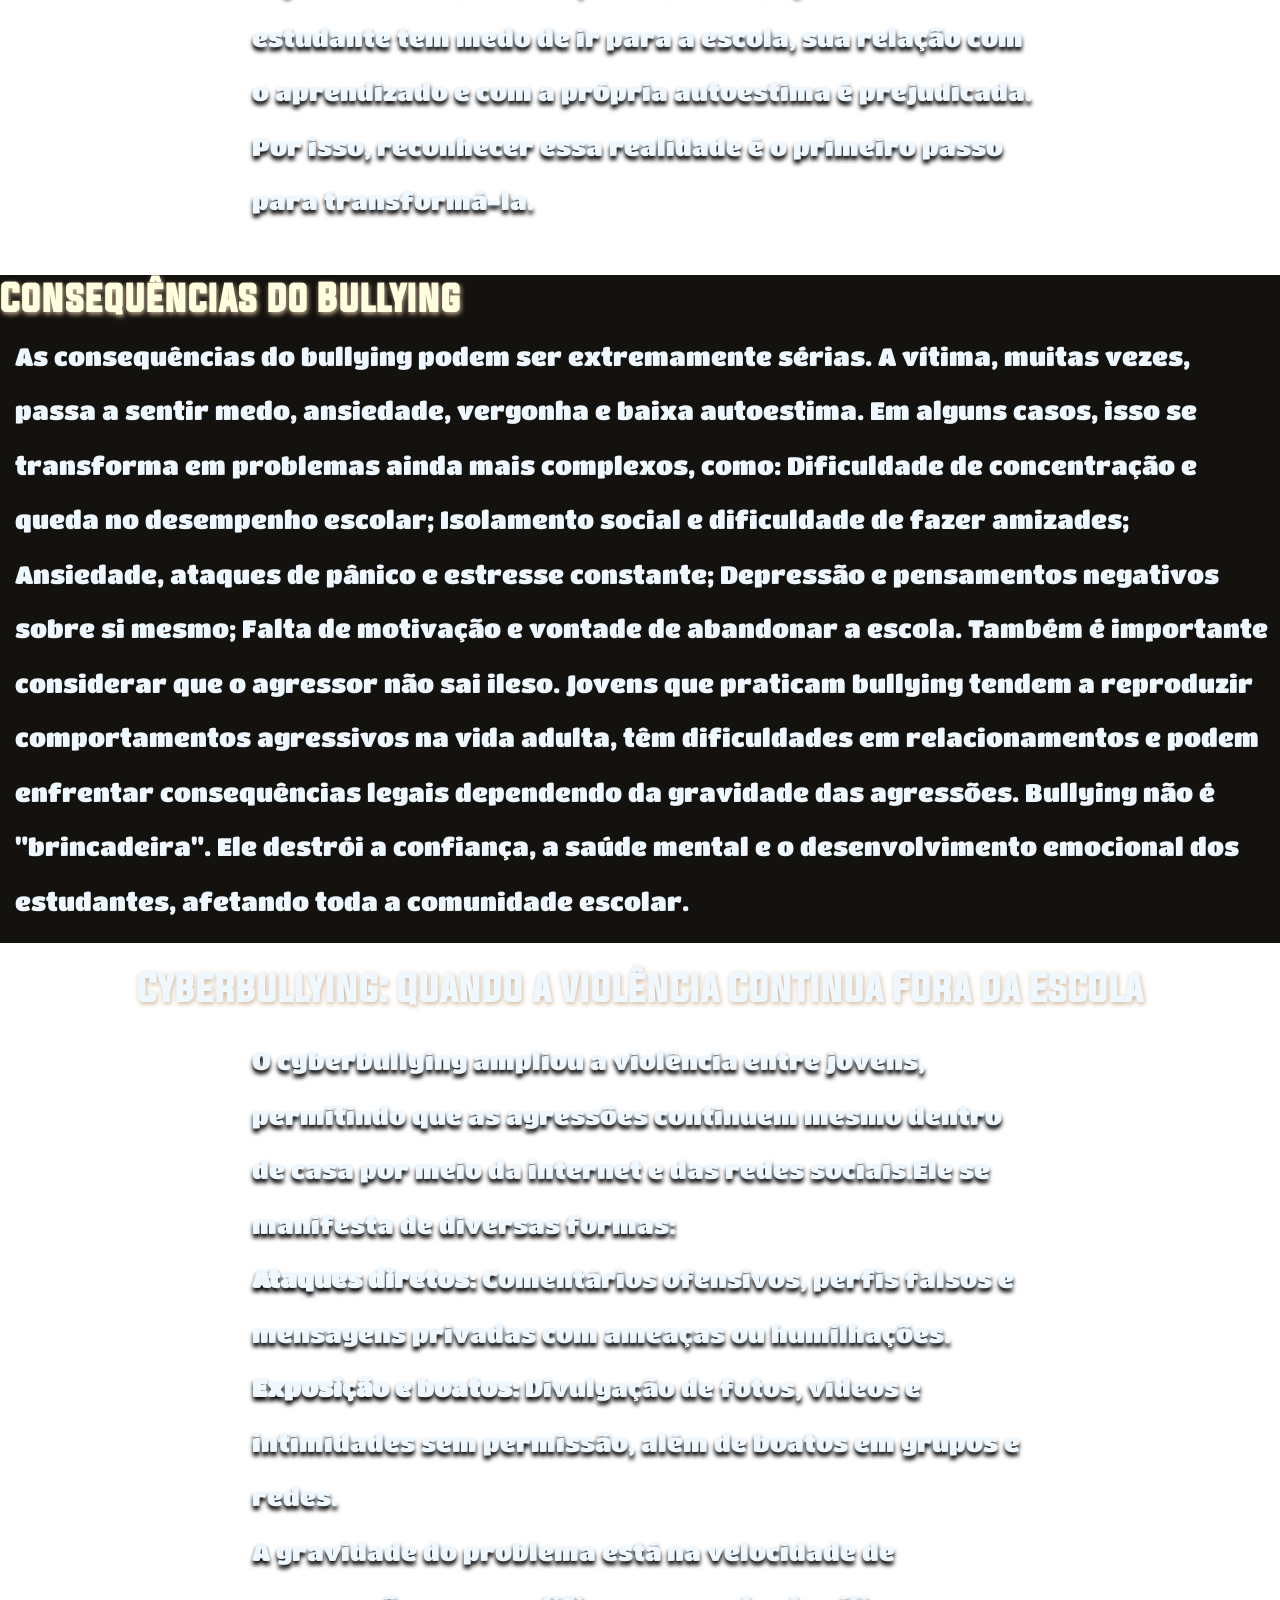
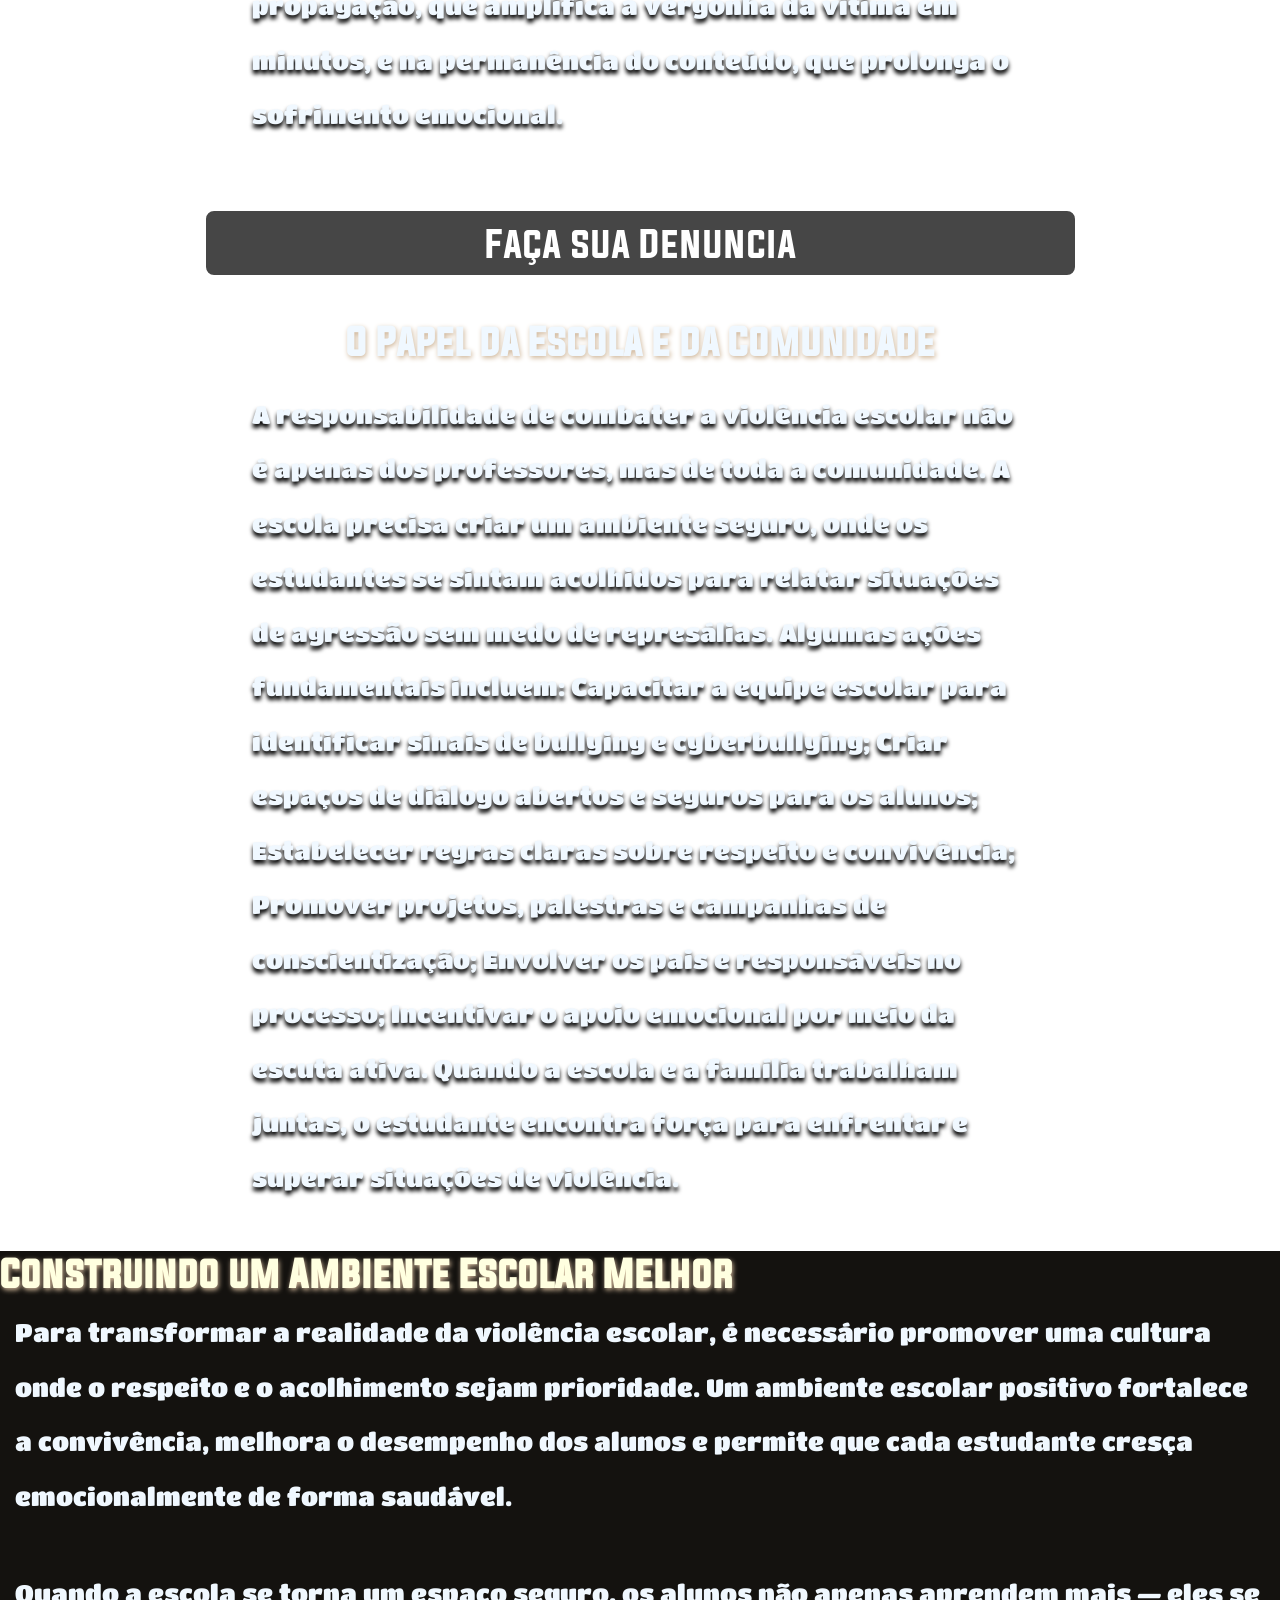
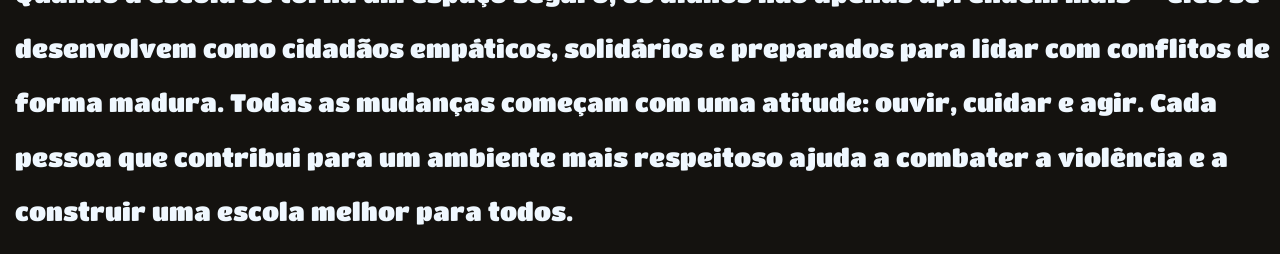
==== commit ec917dfb: "mudanças gerais  mudei a parte dos textos, títulos e subtítulos, além de dar uma mudada nas cores pa" ====
--- a/index.html
+++ b/index.html
@@ -3,6 +3,7 @@
 <head>
     <meta charset="UTF-8">
     <meta name="viewport" content="width=device-width, initial-scale=1.0">
+    <link rel="shortcut icon" href="Imagens/favicon_io (1)/favicon-32x32.png" type="image/x-icon">
     <link rel="stylesheet" href="./estilos/infomacoes.css">
     <title>Principal</title>
 </head>
@@ -51,18 +52,10 @@
         <section class="imagem">
             <h2>Cyberbullying: Quando a Violência Continua Fora da Escola</h2>
             <p>
-                O surgimento das redes sociais e a presença constante da internet ampliaram a forma como a violência acontece entre jovens. O cyberbullying permite que a agressão continue mesmo quando o estudante está em casa, o que torna a situação ainda mais difícil de enfrentar.
-
-                O cyberbullying pode ocorrer por meio de:
-
-                Comentários ofensivos em publicações;
-                Divulgação de fotos ou vídeos sem permissão;
-                Criação de perfis falsos para atacar alguém;
-                Mensagens privadas com ameaças ou humilhações;
-                Exposição pública de situações íntimas;
-                Espalhar boatos em grupos de conversa ou redes sociais.
-
-                A maior gravidade do cyberbullying está na facilidade de propagação: uma postagem mal-intencionada pode alcançar centenas de pessoas em poucos minutos, aumentando a vergonha e o impacto emocional da vítima. Além disso, o conteúdo pode permanecer circulando por muito tempo, causando um sofrimento prolongado.
+                O cyberbullying ampliou a violência entre jovens, permitindo que as agressões continuem mesmo dentro de casa por meio da internet e das redes sociais.Ele se manifesta de diversas formas: <br>
+                <strong>Ataques diretos:</strong> Comentários ofensivos, perfis falsos e mensagens privadas com ameaças ou humilhações. <br>
+                <strong>Exposição e boatos:</strong> Divulgação de fotos, vídeos e intimidades sem permissão, além de boatos em grupos e redes. <br>
+                A gravidade do problema está na velocidade de propagação, que amplifica a vergonha da vítima em minutos, e na permanência do conteúdo, que prolonga o sofrimento emocional.
             </p> 
         </section>
 
--- a/estilos/infomacoes.css
+++ b/estilos/infomacoes.css
@@ -2,28 +2,34 @@
 
 @font-face {
     font-family: 'Montserrat';
-    src: url(../fonts-text/Montserrat/static/Montserrat-ExtraBold.ttf);
+    src: url(../fonts-text/moderniz/Moderniz.otf);
 }
 @font-face {
     font-family: 'Open Sans';
-    src: url(../fonts-text/Open_Sans/static/OpenSans_SemiCondensed-Regular.ttf);
+    src: url(../fonts-text/titan_one/TitanOne-Regular.ttf);
 }
 @font-face {
       font-family: 'Lato';
-    src: url(../fonts-text/Lato/Lato-Black.ttf);
+    src: url(../fonts-text/evogria/Evogria.otf);
 }
+
+
 :root{
     /*tema do site*/
-    --azul-bem-escuro:#010440;
-    --azul-forte:#121AA6;
-    --laranja-terroso:#D98B48;
-    --vermelho-muito-escuro:#400101;
-    --cinza-médio:#A6A6A6;
+    --marrom-escuro:#47351F;
+    --bege-claro:#D0B79A;
+    --marrom-claro-dourado:#C79358;
+    --marrom-preto:#14120F;
+    --marrom-pouco-claro:#946D41;
     
     /* Fonts de texto*/
     --font-títulos:'Montserrat';
     --font-textos:'Open Sans';
     --font-subtitulos:'Lato';
+}
+body,html{
+    width: 100%;
+    overflow-x: hidden;
 }
 body{
     margin: 0px;
@@ -32,9 +38,11 @@
 *{
     margin: 0px;
     padding: 0px;
+    box-sizing: border-box;
 }
 header{
-    background-image: linear-gradient(to right, var(--laranja-terroso) 35%, #72431a);
+    background-image: linear-gradient(to bottom, var(--marrom-pouco-claro));
+    background-attachment: fixed;
 }
 header h1{
     font-family: var(--font-títulos);
@@ -43,13 +51,15 @@
     text-shadow: 0px 2px 5px white;
 }
 section > h2{
-    color: var(--azul-bem-escuro);
-    text-shadow: 2px 2px 5px var(--azul-forte);
+    
+    color:lightyellow;
+    text-shadow: 1px 2px 5px var(--bege-claro);
     font-family: var(--font-subtitulos);
     font-size: 35px;
     
 }
 section.normal p{
+    color: aliceblue;
     font-family: var(--font-textos);
     line-height: 218%;
     padding: 10px 10px 15px 15px;
@@ -58,18 +68,23 @@
 section.imagem p{
     font-family: var(--font-textos);
     line-height: 218%;
-    width: 115vh;
+    width: 90vh;
     padding: 10px 10px 15px 15px;
-    font-size: 20px;
+    font-size: 25px;
+    text-shadow: 0px 4px 4px black;
 }
 section.normal{
-    background-color: var(--cinza-médio);
+    background-color: var(--marrom-preto);
+}
+section.imagem h2{
+    padding: 0 30px;
 }
 section.imagem > p, section.imagem h2{
-    background-color: rgba(0, 0, 0, 0.726);
-    color: rgb(255, 255, 255);
+    
+    color: aliceblue;
     border-radius: 10px;
     border: 2px solid white;
+    margin-bottom: 10px;
 }
 section#img1{
     background-image: url(../Imagens/Correio-de-Atibaia-Racismo-recreativo.jpeg);
@@ -77,18 +92,20 @@
     background-attachment: fixed;
 }
 section.imagem {
-    display:grid;
-    background-image: url(../Imagens/racismo.webp);
-    background-size: cover;
-    background-attachment: fixed;
-    padding: 20px 0px 20px 0px;
-    grid-auto-flow: row;
-    justify-content: center;
-    align-content: center;
+        display: grid;
+        background-image: url(../Imagens/racismo.webp);
+        background-size: cover;
+        background-attachment: fixed;
+        padding: 20px 0px 20px 0px;
+        grid-auto-flow: row;
+        align-content: center;
+        justify-content: center;
+        justify-items: center;
+
 }
 
 section#link a{
-    padding: 10px 45vh 10px 45vh;
+    padding: 10px 31vh 10px 31vh;
      background-color: rgba(0, 0, 0, 0.726);
     color: rgb(255, 255, 255);
     border-radius: 10px;
@@ -98,7 +115,7 @@
     font-family: var(--font-subtitulos)
 }
 section#link a:hover{
-    color: var(--vermelho-muito-escuro);
+    color: var(--marrom-pouco-claro);
     transition: 0.5s;
     text-shadow: 2px 2px 5px white;
 
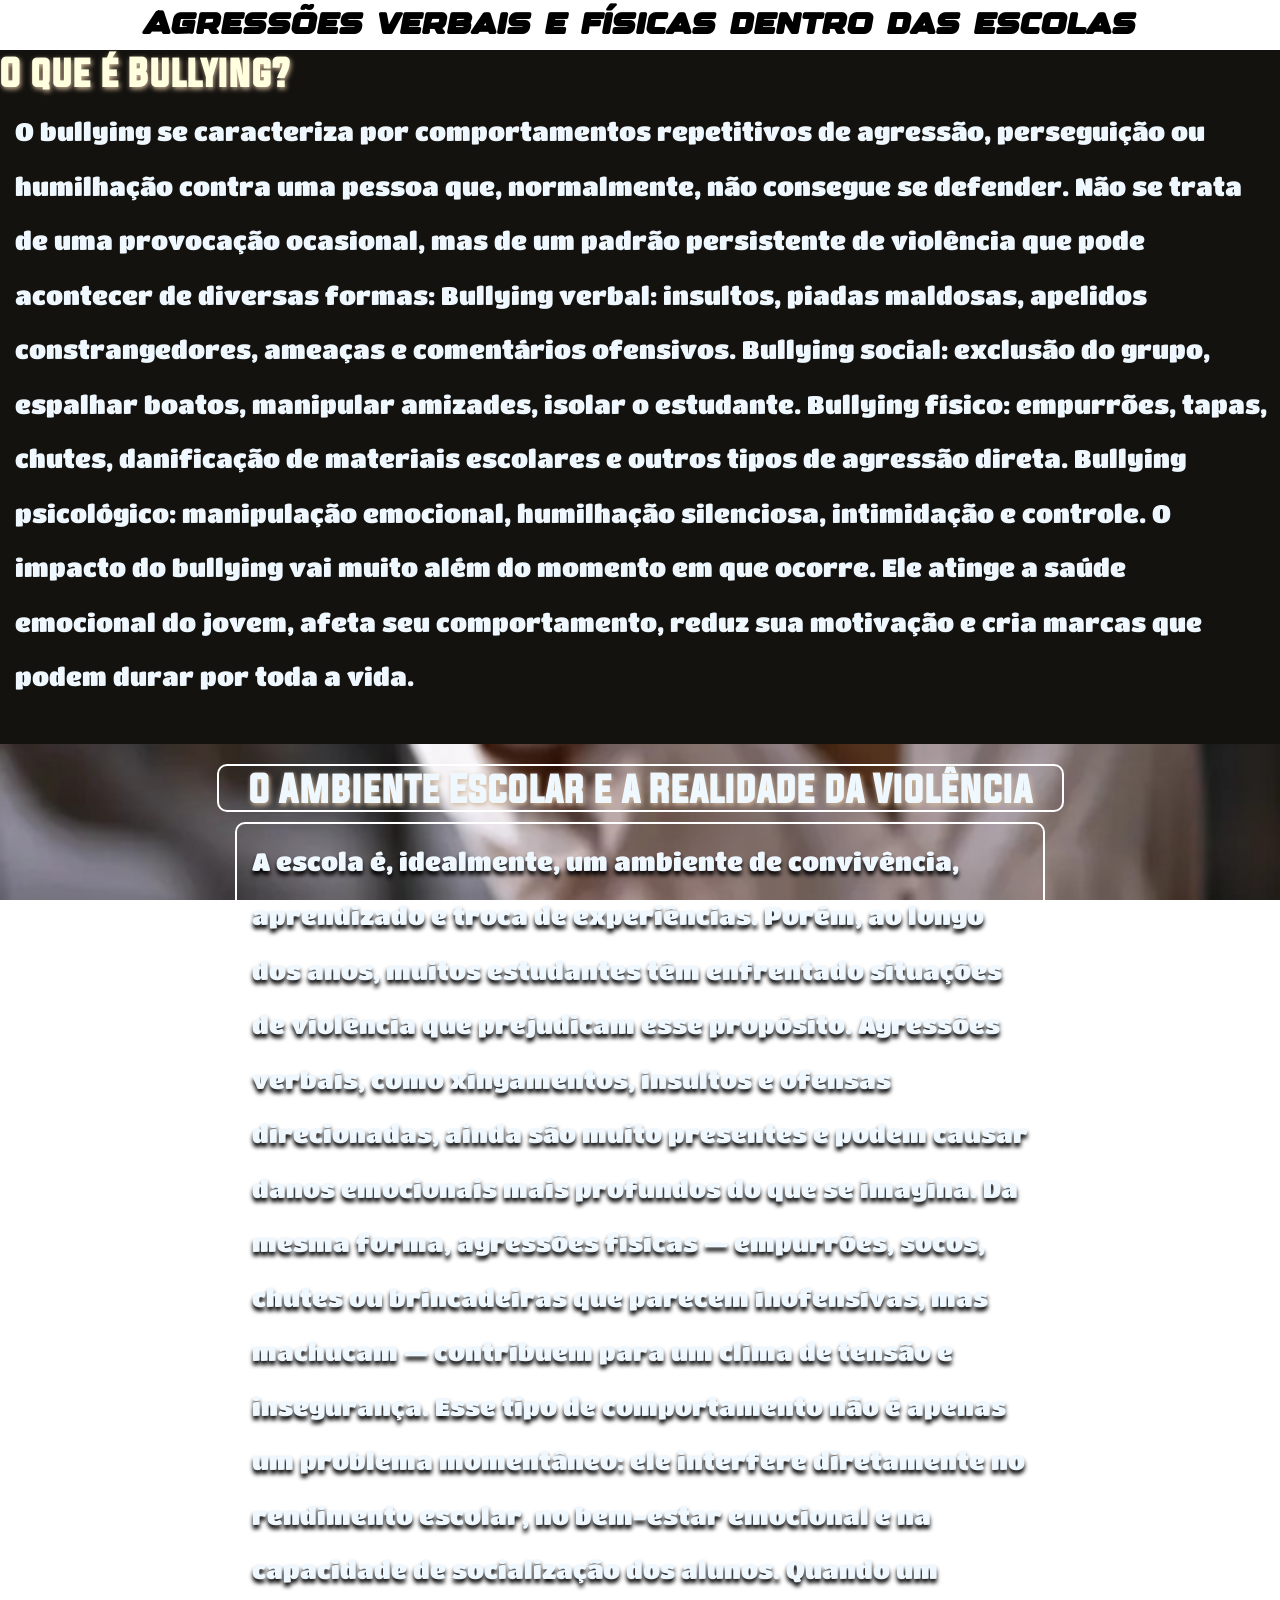
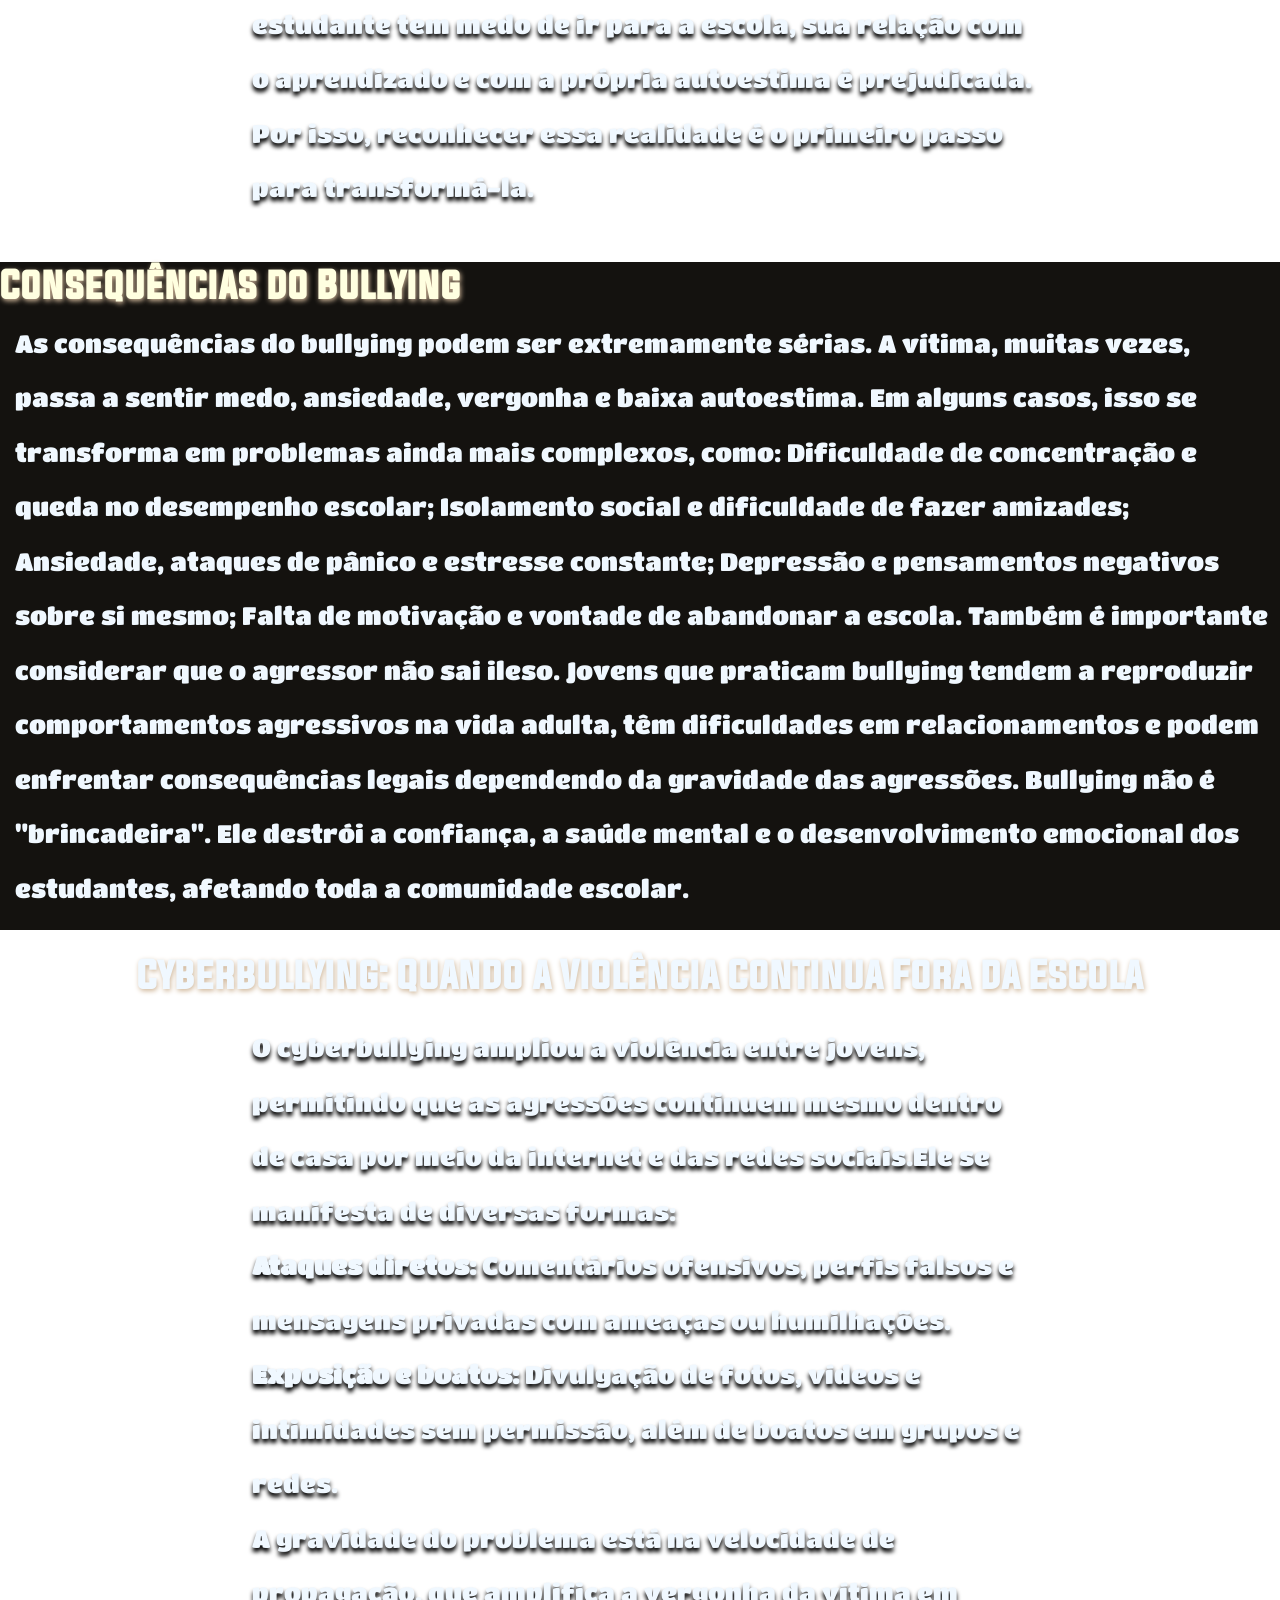
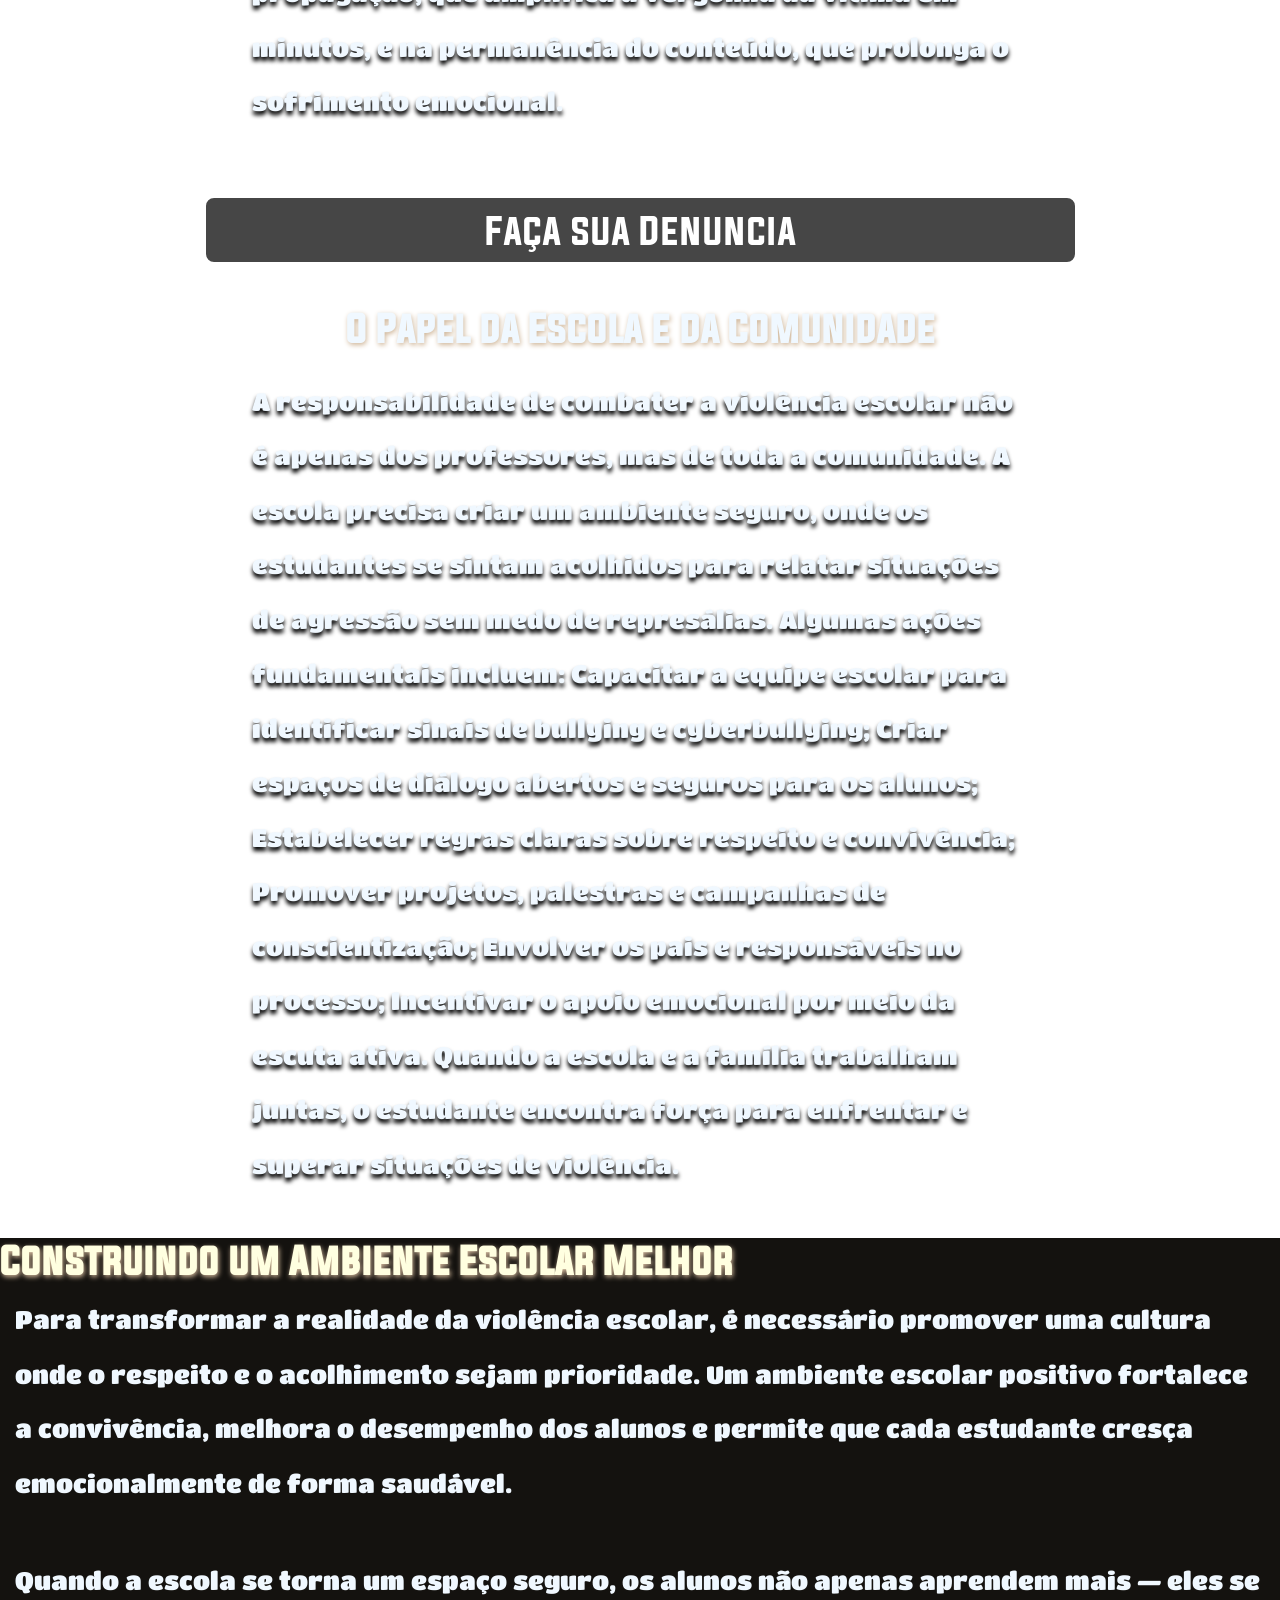
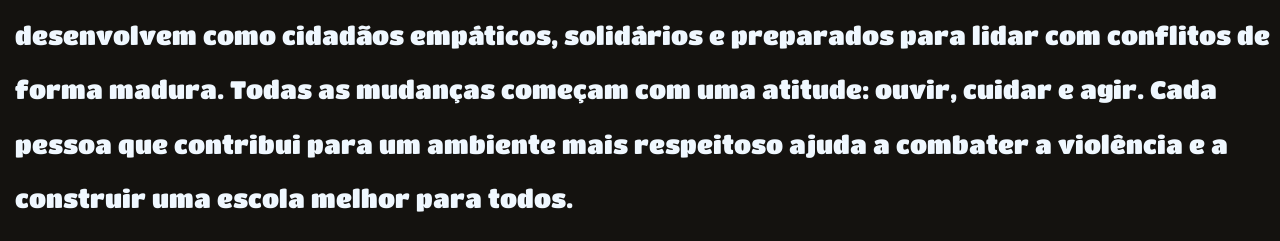
==== commit eb328f13: "corrigindo textos" ====
--- a/index.html
+++ b/index.html
@@ -9,7 +9,7 @@
 </head>
 <body>
     <header>
-        <h1>Agressões verbais e fisicas dentro das escolas</h1>
+        <h1>Agressões verbais e físicas dentro das escolas</h1>
     </header>
         <section class="normal">
             <h2>O que é Bullying?</h2>
--- a/estilos/infomacoes.css
+++ b/estilos/infomacoes.css
@@ -2,7 +2,7 @@
 
 @font-face {
     font-family: 'Montserrat';
-    src: url(../fonts-text/moderniz/Moderniz.otf);
+    src: url(../fonts-text/designer_2/Designer.otf);
 }
 @font-face {
     font-family: 'Open Sans';
